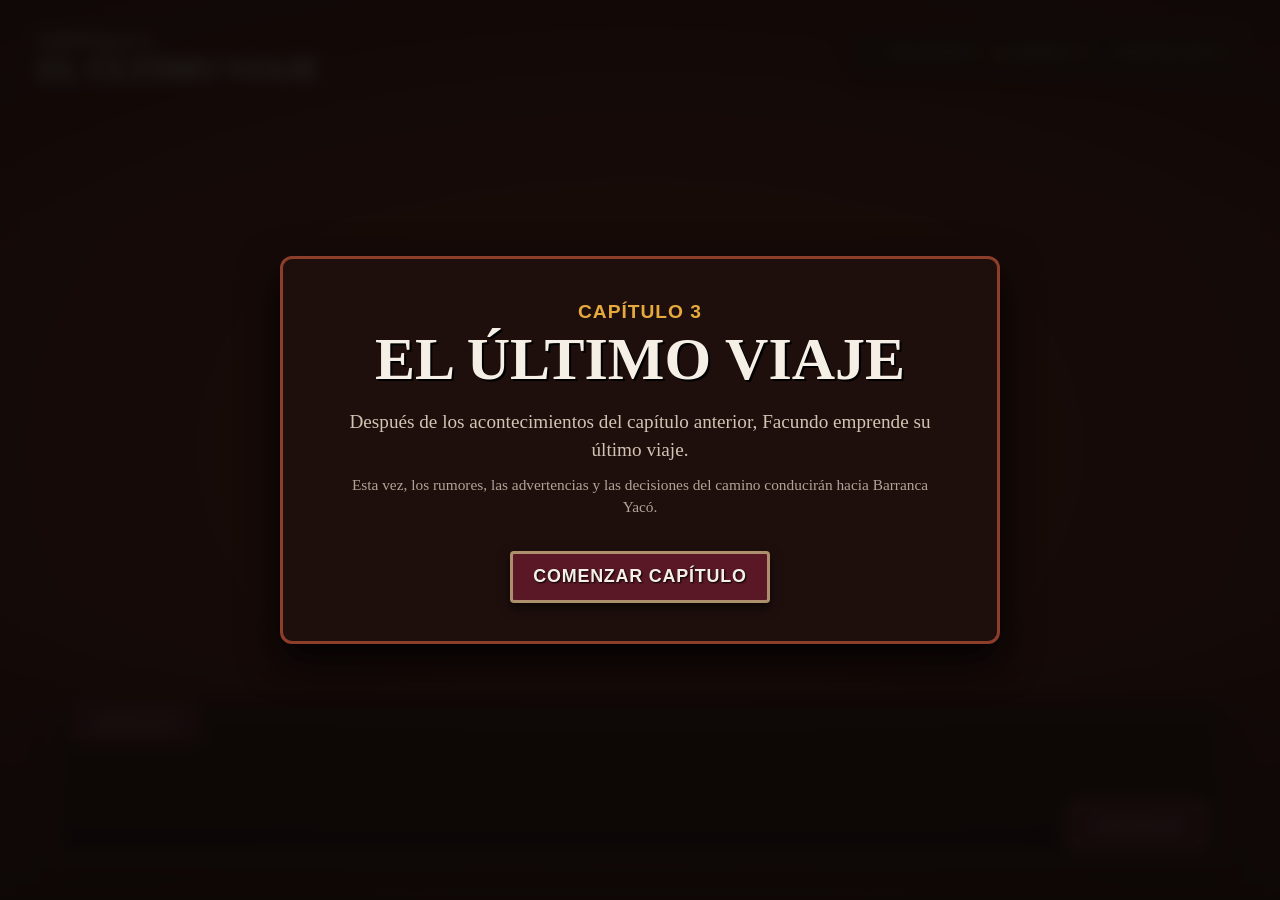
==== codigo/Capitulo 3/index.html @ 7dfc0062 "Capitulo 3 El Ultimo Viaje: En este capítulo el jugador acompaña a Facundo Quiroga durante su viaje " ====
<!DOCTYPE html>
<html lang="es">
<head>
    <meta charset="UTF-8">
    <meta name="viewport" content="width=device-width, initial-scale=1.0">
    <title>Capítulo 3 - El Último Viaje</title>
    <link rel="stylesheet" href="style.css">
</head>
<body>
<main class="game-container">
    <div class="background-layer bg-a" id="bgA"></div>
    <div class="background-layer bg-b" id="bgB"></div>
    <div class="vignette"></div>

    <header class="chapter-header">
        <div class="chapter-title">
            <span>CAPÍTULO 3</span>
            <strong>EL ÚLTIMO VIAJE</strong>
        </div>
        <div class="stats-hud" aria-label="Indicadores del recorrido">
            <div class="stat"><span class="stat-icon">⚔</span><span class="stat-name">Civilización</span><strong id="statCivilizacion">0</strong></div>
            <div class="stat"><span class="stat-icon">♟</span><span class="stat-name">Quiroga</span><strong id="statQuiroga">0</strong></div>
            <div class="stat"><span class="stat-icon">⌕</span><span class="stat-name">Investigación</span><strong id="statInvestigacion">0</strong></div>
        </div>
    </header>

    <div class="scene-title" id="sceneTitle"></div>

    <div class="chapter-progress" aria-hidden="true">
        <div id="progressBar"></div>
    </div>

    <div class="character-container">
        <img id="character" class="character" src="" alt="">
    </div>

    <section class="dialogue-container" id="dialogueContainer">
        <div class="dialogue-name"><span id="characterName">Narrador</span></div>
        <div class="dialogue-content">
            <p id="dialogueText"></p>
            <section class="choices-container" id="choices"></section>
            <span class="continue-indicator" id="continueIndicator">▷</span>
        </div>
        <button class="continue-button" id="continueButton" type="button">CONTINUAR</button>
    </section>

    <div class="overlay start-overlay" id="startOverlay">
        <div class="overlay-box">
            <p class="overlay-chapter">CAPÍTULO 3</p>
            <h1>EL ÚLTIMO VIAJE</h1>
            <p>Después de los acontecimientos del capítulo anterior, Facundo emprende su último viaje.</p>
            <p class="small-note">Esta vez, los rumores, las advertencias y las decisiones del camino conducirán hacia Barranca Yacó.</p>
            <button id="startButton" type="button">COMENZAR CAPÍTULO</button>
        </div>
    </div>

    <div class="overlay ending-overlay hidden" id="endingOverlay" aria-hidden="true">
        <div class="ending-box">
            <p class="overlay-chapter">CAPÍTULO 3 · FINAL</p>
            <h1 id="endingTitle">EL LEGADO</h1>
            <p id="endingText"></p>

            <div class="legacy-block">
                <span class="legacy-label">UNA ÚLTIMA REFLEXIÓN</span>
                <p id="reflectionText"></p>
            </div>

            <div class="final-stats">
                <div class="final-stat"><span>Civilización</span><strong id="finalCivilizacion">0</strong></div>
                <div class="final-stat"><span>Quiroga</span><strong id="finalQuiroga">0</strong></div>
                <div class="final-stat"><span>Investigación</span><strong id="finalInvestigacion">0</strong></div>
            </div>

            <button id="menuButton" type="button">VOLVER AL MENÚ</button>
        </div>
    </div>
</main>
<script src="script.js"></script>
</body>
</html>
---- codigo/Capitulo 3/style.css ----
:root {
    --ink: #120b0a;
    --dark-red: #3b0e18;
    --red: #5a1827;
    --red-light: #752033;
    --cream: #d4c3b3;
    --cream-light: #f5efe6;
    --gold: #e5a93c;
    --gold-light: #f7c263;
    --panel: rgba(32, 16, 14, .96);
    --panel-border: #8c3e2b;
    --beige-border: #ad8f6e;
}

* { box-sizing: border-box; }
html, body { width:100%; height:100%; margin:0; padding:0; }
body { overflow:hidden; background:var(--ink); color:var(--cream-light); font-family:"Trebuchet MS",Arial,sans-serif; }
button { font:inherit; }

.game-container {
    position:relative;
    width:100vw;
    height:100vh;
    min-height:620px;
    overflow:hidden;
    background:#6d2a1d;
    isolation:isolate;
}

.background-layer {
    position:absolute;
    inset:0;
    z-index:-5;
    background-position:center center;
    background-size:cover;
    background-repeat:no-repeat;
    opacity:0;
    transition:opacity .7s ease;
}

.vignette {
    position:absolute;
    inset:0;
    z-index:1;
    pointer-events:none;
    background:linear-gradient(180deg,rgba(18,11,10,.28),transparent 25%,transparent 67%,rgba(12,7,6,.52)),radial-gradient(ellipse at center,transparent 40%,rgba(12,7,6,.48) 100%);
}

.chapter-header {
    position:absolute;
    z-index:10;
    top:clamp(18px,2.4vw,34px);
    left:clamp(22px,3vw,48px);
    right:clamp(22px,3vw,48px);
    display:flex;
    align-items:flex-start;
    justify-content:space-between;
    pointer-events:none;
}

.chapter-title { display:flex; flex-direction:column; gap:2px; text-transform:uppercase; text-shadow:3px 3px 0 var(--ink),-1px 0 var(--ink),0 -1px var(--ink); }
.chapter-title span { font-family:"Arial Black",Impact,sans-serif; font-size:clamp(14px,1.35vw,20px); font-weight:900; letter-spacing:1px; }
.chapter-title strong { font-family:Georgia,"Times New Roman",serif; font-size:clamp(24px,2.5vw,38px); line-height:.95; }

.stats-hud { display:flex; gap:10px; padding:9px 12px; border:2px solid rgba(173,143,110,.7); border-radius:7px; background:rgba(18,11,10,.78); box-shadow:0 5px 16px rgba(0,0,0,.45); backdrop-filter:blur(5px); }
.stat { min-width:92px; display:grid; grid-template-columns:auto 1fr auto; align-items:center; gap:7px; color:var(--cream); }
.stat-icon { color:var(--gold-light); font-size:18px; }
.stat-name { font-size:12px; text-transform:uppercase; font-weight:800; }
.stat strong { color:var(--gold-light); font-family:Georgia,serif; font-size:19px; }

.scene-title { position:absolute; z-index:8; top:clamp(86px,9vw,120px); left:clamp(22px,3vw,48px); color:var(--cream-light); font-family:"Arial Black",Impact,sans-serif; font-size:clamp(13px,1.25vw,18px); text-transform:uppercase; letter-spacing:1.5px; text-shadow:2px 2px 0 var(--ink); }

.chapter-progress { position:absolute; z-index:10; left:0; right:0; bottom:0; height:4px; background:rgba(18,11,10,.6); }
#progressBar { width:0; height:100%; background:var(--gold); box-shadow:0 0 8px rgba(229,169,60,.55); transition:width .3s ease; }

.character-container { position:absolute; z-index:4; left:50%; bottom:20%; width:min(48vw,650px); height:68%; transform:translateX(-50%); display:flex; align-items:flex-end; justify-content:center; pointer-events:none; }
.character { display:none; max-width:100%; max-height:100%; width:auto; height:auto; object-fit:contain; filter:drop-shadow(0 12px 12px rgba(0,0,0,.55)); animation:characterIn .35s ease; }
@keyframes characterIn { from { opacity:0; transform:translateY(18px); } to { opacity:1; transform:translateY(0); } }

.dialogue-container { position:absolute; z-index:20; left:clamp(22px,4vw,70px); right:clamp(22px,4vw,70px); bottom:clamp(24px,4vh,48px); min-height:170px; padding:17px 24px 58px; border:3px solid var(--panel-border); border-radius:9px; background:linear-gradient(180deg,rgba(32,16,14,.97),rgba(20,11,10,.97)); box-shadow:0 12px 30px rgba(0,0,0,.72),5px 5px 0 rgba(0,0,0,.4); }
.dialogue-name { display:inline-block; margin:-35px 0 8px -5px; padding:6px 16px; border:2px solid var(--beige-border); border-radius:4px; background:var(--red); color:var(--cream-light); font-family:"Arial Black",Impact,sans-serif; font-size:clamp(13px,1.2vw,17px); text-transform:uppercase; text-shadow:1px 1px 2px #000; }
.dialogue-content { position:relative; }
#dialogueText { margin:0; max-width:calc(100% - 115px); color:var(--cream-light); font-family:Georgia,"Times New Roman",serif; font-size:clamp(17px,1.55vw,23px); line-height:1.45; text-shadow:1px 1px 1px #000; }
.continue-indicator { position:absolute; right:8px; bottom:0; color:var(--gold-light); font-size:25px; opacity:0; transform:translateX(-3px); transition:opacity .2s ease,transform .2s ease; }
.continue-indicator.visible { opacity:1; animation:blink .9s infinite; }
@keyframes blink { 50% { opacity:.35; transform:translateX(3px); } }

.continue-button,#startButton,#menuButton { min-height:46px; padding:9px 20px; border:3px solid var(--beige-border); border-radius:4px; color:var(--cream-light); background:var(--red); box-shadow:0 5px 12px rgba(0,0,0,.6); cursor:pointer; font-family:"Arial Black",Impact,sans-serif; font-size:14px; font-weight:900; letter-spacing:.8px; text-transform:uppercase; text-shadow:1px 1px 2px #000; transition:.15s ease; }
.continue-button { position:absolute; right:20px; bottom:12px; min-width:125px; }
.continue-button:hover,#startButton:hover,#menuButton:hover,.choice-button:hover { background:var(--red-light); border-color:var(--gold); transform:translateY(-2px); }

.choices-container { display:none; flex-direction:column; gap:8px; margin-top:5px; }
.choice-button { width:100%; padding:10px 14px; border:2px solid var(--beige-border); border-radius:4px; background:var(--red); color:var(--cream-light); cursor:pointer; text-align:left; font-family:"Arial Black",Impact,sans-serif; font-size:clamp(12px,1.15vw,16px); font-weight:900; text-shadow:1px 1px 2px #000; transition:.15s ease; }

.overlay { position:absolute; z-index:100; inset:0; display:flex; align-items:center; justify-content:center; padding:25px; background:rgba(12,7,6,.88); backdrop-filter:blur(8px); opacity:1; visibility:visible; transition:opacity .3s ease,visibility .3s ease; }
.overlay.hidden { opacity:0; visibility:hidden; pointer-events:none; }
.overlay-box,.ending-box { width:min(720px,92vw); padding:42px 45px 38px; border:3px solid var(--panel-border); border-radius:12px; background:var(--panel); box-shadow:0 15px 40px rgba(0,0,0,.9); text-align:center; }
.overlay-chapter { margin:0 0 8px; color:var(--gold); font-family:"Arial Black",Impact,sans-serif; font-size:clamp(14px,1.5vw,20px); font-weight:900; letter-spacing:1px; }
.overlay-box h1,.ending-box h1 { margin:0 0 20px; color:var(--cream-light); font-family:Georgia,"Times New Roman",serif; font-size:clamp(35px,5vw,60px); line-height:.95; text-transform:uppercase; text-shadow:2px 2px 0 #000; }
.overlay-box p:not(.overlay-chapter),#endingText { margin:10px auto; max-width:600px; color:var(--cream); font-family:Georgia,serif; font-size:clamp(16px,1.5vw,21px); line-height:1.45; }
.small-note { opacity:.82; font-size:clamp(13px,1.2vw,17px)!important; }
#startButton,#menuButton { margin-top:22px; min-width:240px; min-height:52px; font-size:clamp(14px,1.4vw,19px); }

.legacy-block { margin:24px auto 18px; max-width:610px; padding:16px 20px; border:1px solid var(--panel-border); border-radius:7px; background:rgba(0,0,0,.25); text-align:left; }
.legacy-label { color:var(--gold-light); font-family:"Arial Black",Impact,sans-serif; font-size:12px; letter-spacing:1px; }
#reflectionText { margin:7px 0 0; color:var(--cream); font-family:Georgia,serif; font-size:16px; line-height:1.45; }
.final-stats { display:flex; justify-content:center; gap:12px; margin:18px auto; max-width:570px; }
.final-stat { flex:1; min-width:120px; padding:12px 10px; border:1px solid var(--panel-border); border-radius:4px; background:rgba(0,0,0,.3); box-shadow:3px 3px 0 rgba(0,0,0,.45); }
.final-stat span { display:block; color:var(--cream); font-family:"Arial Black",Impact,sans-serif; font-size:11px; text-transform:uppercase; }
.final-stat strong { display:block; margin-top:4px; color:var(--gold-light); font-family:Georgia,serif; font-size:28px; text-shadow:2px 2px 0 #000; }

@media (max-width:900px) {
    .chapter-header { left:20px; right:20px; }
    .stats-hud { gap:7px; padding:7px 9px; }
    .stat-name { display:none; }
    .character-container { width:55vw; height:62%; bottom:21%; }
    .dialogue-container { left:3%; right:3%; bottom:3%; max-height:44vh; }
}

@media (max-width:680px) {
    body { overflow:auto; }
    .game-container { min-height:100svh; height:100svh; }
    .chapter-header { top:15px; left:15px; right:15px; }
    .chapter-title strong { font-size:22px; }
    .scene-title { top:78px; left:18px; font-size:13px; }
    .stats-hud { padding:5px 7px; }
    .character-container { width:70vw; height:48%; bottom:29%; }
    .dialogue-container { left:2%; right:2%; bottom:2%; min-height:150px; max-height:58vh; padding:12px 15px 47px; }
    .dialogue-name { padding:4px 10px; margin-bottom:5px; }
    #dialogueText { max-width:100%; font-size:15px; }
    .continue-button { right:12px; bottom:10px; min-width:105px; min-height:34px; font-size:11px; }
    .choice-button { min-height:42px; padding:8px 12px; font-size:12px; }
    .overlay-box,.ending-box { width:94vw; max-height:92vh; overflow-y:auto; padding:28px 20px; }
    .final-stats { flex-direction:column; }
    .final-stat { width:100%; }
}

@media (prefers-reduced-motion:reduce) { *,*::before,*::after { animation:none!important; transition:none!important; } }
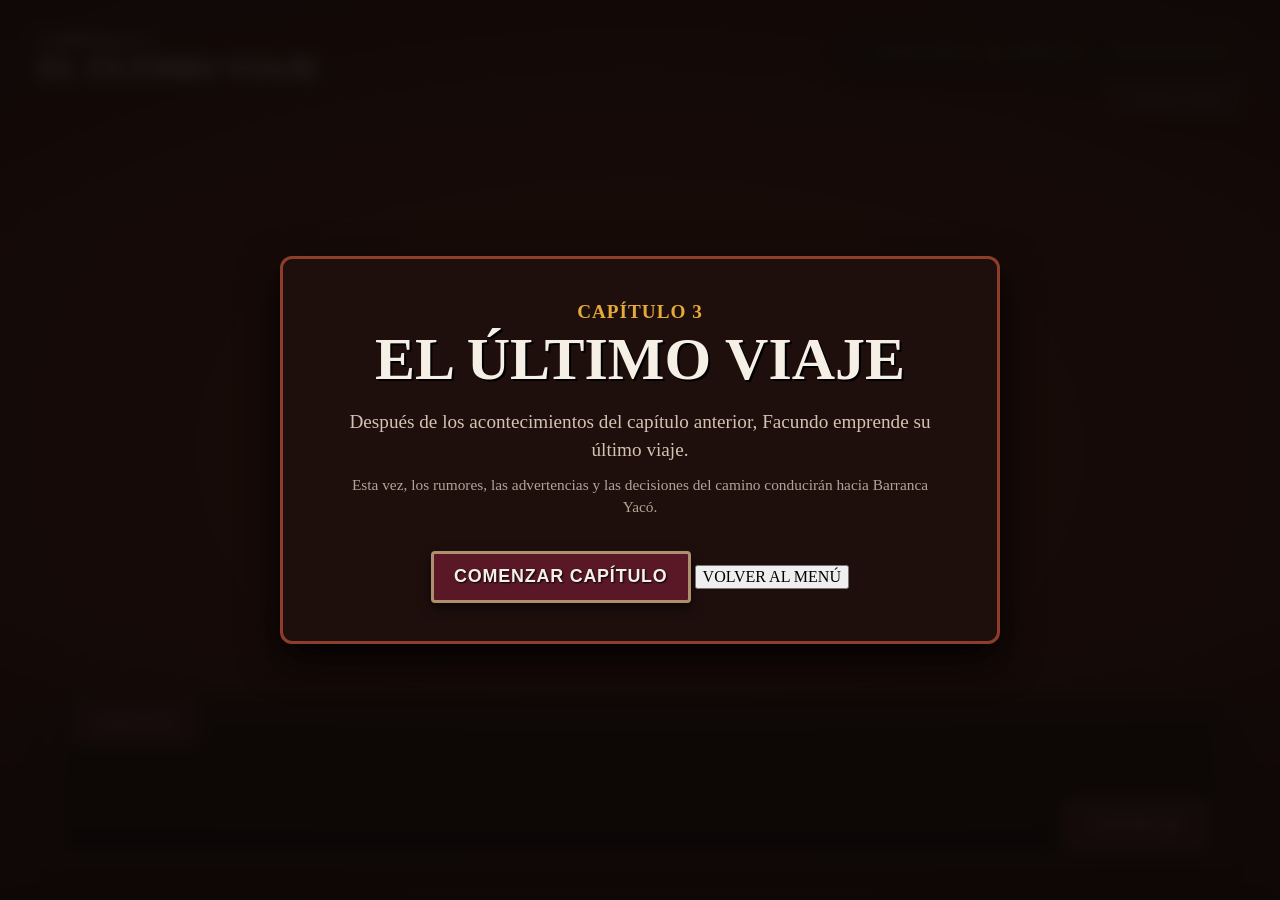
==== commit ac814924: "Sprint 6: funciones del juego unificadas los capítulos se unieron con el menú principal ahora el jue" ====
--- a/codigo/Capitulo 3/index.html
+++ b/codigo/Capitulo 3/index.html
@@ -1,80 +1,85 @@
-<!DOCTYPE html>
-<html lang="es">
-<head>
-    <meta charset="UTF-8">
-    <meta name="viewport" content="width=device-width, initial-scale=1.0">
-    <title>Capítulo 3 - El Último Viaje</title>
-    <link rel="stylesheet" href="style.css">
-</head>
-<body>
-<main class="game-container">
-    <div class="background-layer bg-a" id="bgA"></div>
-    <div class="background-layer bg-b" id="bgB"></div>
-    <div class="vignette"></div>
-
-    <header class="chapter-header">
-        <div class="chapter-title">
-            <span>CAPÍTULO 3</span>
-            <strong>EL ÚLTIMO VIAJE</strong>
-        </div>
-        <div class="stats-hud" aria-label="Indicadores del recorrido">
-            <div class="stat"><span class="stat-icon">⚔</span><span class="stat-name">Civilización</span><strong id="statCivilizacion">0</strong></div>
-            <div class="stat"><span class="stat-icon">♟</span><span class="stat-name">Quiroga</span><strong id="statQuiroga">0</strong></div>
-            <div class="stat"><span class="stat-icon">⌕</span><span class="stat-name">Investigación</span><strong id="statInvestigacion">0</strong></div>
-        </div>
-    </header>
-
-    <div class="scene-title" id="sceneTitle"></div>
-
-    <div class="chapter-progress" aria-hidden="true">
-        <div id="progressBar"></div>
-    </div>
-
-    <div class="character-container">
-        <img id="character" class="character" src="" alt="">
-    </div>
-
-    <section class="dialogue-container" id="dialogueContainer">
-        <div class="dialogue-name"><span id="characterName">Narrador</span></div>
-        <div class="dialogue-content">
-            <p id="dialogueText"></p>
-            <section class="choices-container" id="choices"></section>
-            <span class="continue-indicator" id="continueIndicator">▷</span>
-        </div>
-        <button class="continue-button" id="continueButton" type="button">CONTINUAR</button>
-    </section>
-
-    <div class="overlay start-overlay" id="startOverlay">
-        <div class="overlay-box">
-            <p class="overlay-chapter">CAPÍTULO 3</p>
-            <h1>EL ÚLTIMO VIAJE</h1>
-            <p>Después de los acontecimientos del capítulo anterior, Facundo emprende su último viaje.</p>
-            <p class="small-note">Esta vez, los rumores, las advertencias y las decisiones del camino conducirán hacia Barranca Yacó.</p>
-            <button id="startButton" type="button">COMENZAR CAPÍTULO</button>
-        </div>
-    </div>
-
-    <div class="overlay ending-overlay hidden" id="endingOverlay" aria-hidden="true">
-        <div class="ending-box">
-            <p class="overlay-chapter">CAPÍTULO 3 · FINAL</p>
-            <h1 id="endingTitle">EL LEGADO</h1>
-            <p id="endingText"></p>
-
-            <div class="legacy-block">
-                <span class="legacy-label">UNA ÚLTIMA REFLEXIÓN</span>
-                <p id="reflectionText"></p>
-            </div>
-
-            <div class="final-stats">
-                <div class="final-stat"><span>Civilización</span><strong id="finalCivilizacion">0</strong></div>
-                <div class="final-stat"><span>Quiroga</span><strong id="finalQuiroga">0</strong></div>
-                <div class="final-stat"><span>Investigación</span><strong id="finalInvestigacion">0</strong></div>
-            </div>
-
-            <button id="menuButton" type="button">VOLVER AL MENÚ</button>
-        </div>
-    </div>
-</main>
-<script src="script.js"></script>
-</body>
-</html>+<!DOCTYPE html>
+<html lang="es">
+<head>
+    <meta charset="UTF-8">
+    <meta name="viewport" content="width=device-width, initial-scale=1.0">
+    <title>Capítulo 3 - El Último Viaje</title>
+    <link rel="stylesheet" href="style.css">
+</head>
+<body>
+<main class="game-container">
+    <div class="background-layer bg-a" id="bgA"></div>
+    <div class="background-layer bg-b" id="bgB"></div>
+    <div class="vignette"></div>
+
+    <header class="chapter-header">
+        <div class="chapter-title">
+            <span>CAPÍTULO 3</span>
+            <strong>EL ÚLTIMO VIAJE</strong>
+        </div>
+        <div class="stats-hud" aria-label="Indicadores del recorrido">
+            <div class="stat"><span class="stat-icon">⚔</span><span class="stat-name">Civilización</span><strong id="statCivilizacion">0</strong></div>
+            <div class="stat"><span class="stat-icon">♟</span><span class="stat-name">Quiroga</span><strong id="statQuiroga">0</strong></div>
+            <div class="stat"><span class="stat-icon">⌕</span><span class="stat-name">Investigación</span><strong id="statInvestigacion">0</strong></div>
+        </div>
+    </header>
+
+    <button id="backToMenuButton" class="menu-shortcut" type="button">VOLVER AL MENÚ</button>
+
+    <div class="scene-title" id="sceneTitle"></div>
+
+    <div class="chapter-progress" aria-hidden="true">
+        <div id="progressBar"></div>
+    </div>
+
+    <div class="character-container">
+        <img id="character" class="character" src="" alt="">
+    </div>
+
+    <section class="dialogue-container" id="dialogueContainer">
+        <div class="dialogue-name"><span id="characterName">Narrador</span></div>
+        <div class="dialogue-content">
+            <p id="dialogueText"></p>
+            <section class="choices-container" id="choices"></section>
+            <span class="continue-indicator" id="continueIndicator">▷</span>
+        </div>
+        <button class="continue-button" id="continueButton" type="button">CONTINUAR</button>
+    </section>
+
+    <div class="overlay start-overlay" id="startOverlay">
+        <div class="overlay-box">
+            <p class="overlay-chapter">CAPÍTULO 3</p>
+            <h1>EL ÚLTIMO VIAJE</h1>
+            <p>Después de los acontecimientos del capítulo anterior, Facundo emprende su último viaje.</p>
+            <p class="small-note">Esta vez, los rumores, las advertencias y las decisiones del camino conducirán hacia Barranca Yacó.</p>
+            <button id="startButton" type="button">COMENZAR CAPÍTULO</button>
+            <button id="menuStartButton" type="button">VOLVER AL MENÚ</button>
+        </div>
+    </div>
+
+    <div class="overlay ending-overlay hidden" id="endingOverlay" aria-hidden="true">
+        <div class="ending-box">
+            <p class="overlay-chapter">CAPÍTULO 3 · FINAL</p>
+            <h1 id="endingTitle">EL LEGADO</h1>
+            <p id="endingText"></p>
+
+            <div class="legacy-block">
+                <span class="legacy-label">UNA ÚLTIMA REFLEXIÓN</span>
+                <p id="reflectionText"></p>
+            </div>
+
+            <div class="final-stats">
+                <div class="final-stat"><span>Civilización</span><strong id="finalCivilizacion">0</strong></div>
+                <div class="final-stat"><span>Quiroga</span><strong id="finalQuiroga">0</strong></div>
+                <div class="final-stat"><span>Investigación</span><strong id="finalInvestigacion">0</strong></div>
+            </div>
+
+            <button id="menuButton" type="button">VOLVER AL MENÚ</button>
+        </div>
+    </div>
+</main>
+<script src="../fullscreen.js"></script>
+<script src="../progreso.js"></script>
+<script src="script.js"></script>
+</body>
+</html>
--- a/codigo/Capitulo 3/style.css
+++ b/codigo/Capitulo 3/style.css
@@ -1,138 +1,176 @@
-:root {
-    --ink: #120b0a;
-    --dark-red: #3b0e18;
-    --red: #5a1827;
-    --red-light: #752033;
-    --cream: #d4c3b3;
-    --cream-light: #f5efe6;
-    --gold: #e5a93c;
-    --gold-light: #f7c263;
-    --panel: rgba(32, 16, 14, .96);
-    --panel-border: #8c3e2b;
-    --beige-border: #ad8f6e;
-}
-
-* { box-sizing: border-box; }
-html, body { width:100%; height:100%; margin:0; padding:0; }
-body { overflow:hidden; background:var(--ink); color:var(--cream-light); font-family:"Trebuchet MS",Arial,sans-serif; }
-button { font:inherit; }
-
-.game-container {
-    position:relative;
-    width:100vw;
-    height:100vh;
-    min-height:620px;
-    overflow:hidden;
-    background:#6d2a1d;
-    isolation:isolate;
-}
-
-.background-layer {
-    position:absolute;
-    inset:0;
-    z-index:-5;
-    background-position:center center;
-    background-size:cover;
-    background-repeat:no-repeat;
-    opacity:0;
-    transition:opacity .7s ease;
-}
-
-.vignette {
-    position:absolute;
-    inset:0;
-    z-index:1;
-    pointer-events:none;
-    background:linear-gradient(180deg,rgba(18,11,10,.28),transparent 25%,transparent 67%,rgba(12,7,6,.52)),radial-gradient(ellipse at center,transparent 40%,rgba(12,7,6,.48) 100%);
-}
-
-.chapter-header {
-    position:absolute;
-    z-index:10;
-    top:clamp(18px,2.4vw,34px);
-    left:clamp(22px,3vw,48px);
-    right:clamp(22px,3vw,48px);
-    display:flex;
-    align-items:flex-start;
-    justify-content:space-between;
-    pointer-events:none;
-}
-
-.chapter-title { display:flex; flex-direction:column; gap:2px; text-transform:uppercase; text-shadow:3px 3px 0 var(--ink),-1px 0 var(--ink),0 -1px var(--ink); }
-.chapter-title span { font-family:"Arial Black",Impact,sans-serif; font-size:clamp(14px,1.35vw,20px); font-weight:900; letter-spacing:1px; }
-.chapter-title strong { font-family:Georgia,"Times New Roman",serif; font-size:clamp(24px,2.5vw,38px); line-height:.95; }
-
-.stats-hud { display:flex; gap:10px; padding:9px 12px; border:2px solid rgba(173,143,110,.7); border-radius:7px; background:rgba(18,11,10,.78); box-shadow:0 5px 16px rgba(0,0,0,.45); backdrop-filter:blur(5px); }
-.stat { min-width:92px; display:grid; grid-template-columns:auto 1fr auto; align-items:center; gap:7px; color:var(--cream); }
-.stat-icon { color:var(--gold-light); font-size:18px; }
-.stat-name { font-size:12px; text-transform:uppercase; font-weight:800; }
-.stat strong { color:var(--gold-light); font-family:Georgia,serif; font-size:19px; }
-
-.scene-title { position:absolute; z-index:8; top:clamp(86px,9vw,120px); left:clamp(22px,3vw,48px); color:var(--cream-light); font-family:"Arial Black",Impact,sans-serif; font-size:clamp(13px,1.25vw,18px); text-transform:uppercase; letter-spacing:1.5px; text-shadow:2px 2px 0 var(--ink); }
-
-.chapter-progress { position:absolute; z-index:10; left:0; right:0; bottom:0; height:4px; background:rgba(18,11,10,.6); }
-#progressBar { width:0; height:100%; background:var(--gold); box-shadow:0 0 8px rgba(229,169,60,.55); transition:width .3s ease; }
-
-.character-container { position:absolute; z-index:4; left:50%; bottom:20%; width:min(48vw,650px); height:68%; transform:translateX(-50%); display:flex; align-items:flex-end; justify-content:center; pointer-events:none; }
-.character { display:none; max-width:100%; max-height:100%; width:auto; height:auto; object-fit:contain; filter:drop-shadow(0 12px 12px rgba(0,0,0,.55)); animation:characterIn .35s ease; }
-@keyframes characterIn { from { opacity:0; transform:translateY(18px); } to { opacity:1; transform:translateY(0); } }
-
-.dialogue-container { position:absolute; z-index:20; left:clamp(22px,4vw,70px); right:clamp(22px,4vw,70px); bottom:clamp(24px,4vh,48px); min-height:170px; padding:17px 24px 58px; border:3px solid var(--panel-border); border-radius:9px; background:linear-gradient(180deg,rgba(32,16,14,.97),rgba(20,11,10,.97)); box-shadow:0 12px 30px rgba(0,0,0,.72),5px 5px 0 rgba(0,0,0,.4); }
-.dialogue-name { display:inline-block; margin:-35px 0 8px -5px; padding:6px 16px; border:2px solid var(--beige-border); border-radius:4px; background:var(--red); color:var(--cream-light); font-family:"Arial Black",Impact,sans-serif; font-size:clamp(13px,1.2vw,17px); text-transform:uppercase; text-shadow:1px 1px 2px #000; }
-.dialogue-content { position:relative; }
-#dialogueText { margin:0; max-width:calc(100% - 115px); color:var(--cream-light); font-family:Georgia,"Times New Roman",serif; font-size:clamp(17px,1.55vw,23px); line-height:1.45; text-shadow:1px 1px 1px #000; }
-.continue-indicator { position:absolute; right:8px; bottom:0; color:var(--gold-light); font-size:25px; opacity:0; transform:translateX(-3px); transition:opacity .2s ease,transform .2s ease; }
-.continue-indicator.visible { opacity:1; animation:blink .9s infinite; }
-@keyframes blink { 50% { opacity:.35; transform:translateX(3px); } }
-
-.continue-button,#startButton,#menuButton { min-height:46px; padding:9px 20px; border:3px solid var(--beige-border); border-radius:4px; color:var(--cream-light); background:var(--red); box-shadow:0 5px 12px rgba(0,0,0,.6); cursor:pointer; font-family:"Arial Black",Impact,sans-serif; font-size:14px; font-weight:900; letter-spacing:.8px; text-transform:uppercase; text-shadow:1px 1px 2px #000; transition:.15s ease; }
-.continue-button { position:absolute; right:20px; bottom:12px; min-width:125px; }
-.continue-button:hover,#startButton:hover,#menuButton:hover,.choice-button:hover { background:var(--red-light); border-color:var(--gold); transform:translateY(-2px); }
-
-.choices-container { display:none; flex-direction:column; gap:8px; margin-top:5px; }
-.choice-button { width:100%; padding:10px 14px; border:2px solid var(--beige-border); border-radius:4px; background:var(--red); color:var(--cream-light); cursor:pointer; text-align:left; font-family:"Arial Black",Impact,sans-serif; font-size:clamp(12px,1.15vw,16px); font-weight:900; text-shadow:1px 1px 2px #000; transition:.15s ease; }
-
-.overlay { position:absolute; z-index:100; inset:0; display:flex; align-items:center; justify-content:center; padding:25px; background:rgba(12,7,6,.88); backdrop-filter:blur(8px); opacity:1; visibility:visible; transition:opacity .3s ease,visibility .3s ease; }
-.overlay.hidden { opacity:0; visibility:hidden; pointer-events:none; }
-.overlay-box,.ending-box { width:min(720px,92vw); padding:42px 45px 38px; border:3px solid var(--panel-border); border-radius:12px; background:var(--panel); box-shadow:0 15px 40px rgba(0,0,0,.9); text-align:center; }
-.overlay-chapter { margin:0 0 8px; color:var(--gold); font-family:"Arial Black",Impact,sans-serif; font-size:clamp(14px,1.5vw,20px); font-weight:900; letter-spacing:1px; }
-.overlay-box h1,.ending-box h1 { margin:0 0 20px; color:var(--cream-light); font-family:Georgia,"Times New Roman",serif; font-size:clamp(35px,5vw,60px); line-height:.95; text-transform:uppercase; text-shadow:2px 2px 0 #000; }
-.overlay-box p:not(.overlay-chapter),#endingText { margin:10px auto; max-width:600px; color:var(--cream); font-family:Georgia,serif; font-size:clamp(16px,1.5vw,21px); line-height:1.45; }
-.small-note { opacity:.82; font-size:clamp(13px,1.2vw,17px)!important; }
-#startButton,#menuButton { margin-top:22px; min-width:240px; min-height:52px; font-size:clamp(14px,1.4vw,19px); }
-
-.legacy-block { margin:24px auto 18px; max-width:610px; padding:16px 20px; border:1px solid var(--panel-border); border-radius:7px; background:rgba(0,0,0,.25); text-align:left; }
-.legacy-label { color:var(--gold-light); font-family:"Arial Black",Impact,sans-serif; font-size:12px; letter-spacing:1px; }
-#reflectionText { margin:7px 0 0; color:var(--cream); font-family:Georgia,serif; font-size:16px; line-height:1.45; }
-.final-stats { display:flex; justify-content:center; gap:12px; margin:18px auto; max-width:570px; }
-.final-stat { flex:1; min-width:120px; padding:12px 10px; border:1px solid var(--panel-border); border-radius:4px; background:rgba(0,0,0,.3); box-shadow:3px 3px 0 rgba(0,0,0,.45); }
-.final-stat span { display:block; color:var(--cream); font-family:"Arial Black",Impact,sans-serif; font-size:11px; text-transform:uppercase; }
-.final-stat strong { display:block; margin-top:4px; color:var(--gold-light); font-family:Georgia,serif; font-size:28px; text-shadow:2px 2px 0 #000; }
-
-@media (max-width:900px) {
-    .chapter-header { left:20px; right:20px; }
-    .stats-hud { gap:7px; padding:7px 9px; }
-    .stat-name { display:none; }
-    .character-container { width:55vw; height:62%; bottom:21%; }
-    .dialogue-container { left:3%; right:3%; bottom:3%; max-height:44vh; }
-}
-
-@media (max-width:680px) {
-    body { overflow:auto; }
-    .game-container { min-height:100svh; height:100svh; }
-    .chapter-header { top:15px; left:15px; right:15px; }
-    .chapter-title strong { font-size:22px; }
-    .scene-title { top:78px; left:18px; font-size:13px; }
-    .stats-hud { padding:5px 7px; }
-    .character-container { width:70vw; height:48%; bottom:29%; }
-    .dialogue-container { left:2%; right:2%; bottom:2%; min-height:150px; max-height:58vh; padding:12px 15px 47px; }
-    .dialogue-name { padding:4px 10px; margin-bottom:5px; }
-    #dialogueText { max-width:100%; font-size:15px; }
-    .continue-button { right:12px; bottom:10px; min-width:105px; min-height:34px; font-size:11px; }
-    .choice-button { min-height:42px; padding:8px 12px; font-size:12px; }
-    .overlay-box,.ending-box { width:94vw; max-height:92vh; overflow-y:auto; padding:28px 20px; }
-    .final-stats { flex-direction:column; }
-    .final-stat { width:100%; }
-}
-
-@media (prefers-reduced-motion:reduce) { *,*::before,*::after { animation:none!important; transition:none!important; } }
+@import url('https://fonts.googleapis.com/css2?family=Press+Start+2P&display=swap');
+@import url('https://fonts.cdnfonts.com/css/opendyslexic');
+:root {
+    --ink: #120b0a;
+    --dark-red: #3b0e18;
+    --red: #5a1827;
+    --red-light: #752033;
+    --cream: #d4c3b3;
+    --cream-light: #f5efe6;
+    --gold: #e5a93c;
+    --gold-light: #f7c263;
+    --panel: rgba(32, 16, 14, .96);
+    --panel-border: #8c3e2b;
+    --beige-border: #ad8f6e;
+}
+
+* { box-sizing: border-box; }
+html, body { width:100%; height:100%; margin:0; padding:0; }
+body { overflow:hidden; background:var(--ink); color:var(--cream-light); font-family:"Trebuchet MS",Arial,sans-serif; }
+button { font:inherit; }
+
+.game-container {
+    position:relative;
+    width:100vw;
+    height:100vh;
+    min-height:620px;
+    overflow:hidden;
+    background:#6d2a1d;
+    isolation:isolate;
+}
+
+.background-layer {
+    position:absolute;
+    inset:0;
+    z-index:-5;
+    background-position:center center;
+    background-size:cover;
+    background-repeat:no-repeat;
+    opacity:0;
+    transition:opacity .7s ease;
+}
+
+.vignette {
+    position:absolute;
+    inset:0;
+    z-index:1;
+    pointer-events:none;
+    background:linear-gradient(180deg,rgba(18,11,10,.28),transparent 25%,transparent 67%,rgba(12,7,6,.52)),radial-gradient(ellipse at center,transparent 40%,rgba(12,7,6,.48) 100%);
+}
+
+.chapter-header {
+    position:absolute;
+    z-index:10;
+    top:clamp(18px,2.4vw,34px);
+    left:clamp(22px,3vw,48px);
+    right:clamp(22px,3vw,48px);
+    display:flex;
+    align-items:flex-start;
+    justify-content:space-between;
+    pointer-events:none;
+}
+
+.chapter-title { display:flex; flex-direction:column; gap:2px; text-transform:uppercase; text-shadow:3px 3px 0 var(--ink),-1px 0 var(--ink),0 -1px var(--ink); }
+.chapter-title span { font-family:"Arial Black",Impact,sans-serif; font-size:clamp(14px,1.35vw,20px); font-weight:900; letter-spacing:1px; }
+.chapter-title strong { font-family:Georgia,"Times New Roman",serif; font-size:clamp(24px,2.5vw,38px); line-height:.95; }
+
+.stats-hud { display:flex; gap:10px; padding:9px 12px; border:2px solid rgba(173,143,110,.7); border-radius:7px; background:rgba(18,11,10,.78); box-shadow:0 5px 16px rgba(0,0,0,.45); backdrop-filter:blur(5px); }
+.stat { min-width:92px; display:grid; grid-template-columns:auto 1fr auto; align-items:center; gap:7px; color:var(--cream); }
+.stat-icon { color:var(--gold-light); font-size:18px; }
+.stat-name { font-size:12px; text-transform:uppercase; font-weight:800; }
+.stat strong { color:var(--gold-light); font-family:Georgia,serif; font-size:19px; }
+
+.scene-title { position:absolute; z-index:8; top:clamp(86px,9vw,120px); left:clamp(22px,3vw,48px); color:var(--cream-light); font-family:"Arial Black",Impact,sans-serif; font-size:clamp(13px,1.25vw,18px); text-transform:uppercase; letter-spacing:1.5px; text-shadow:2px 2px 0 var(--ink); }
+
+.chapter-progress { position:absolute; z-index:10; left:0; right:0; bottom:0; height:4px; background:rgba(18,11,10,.6); }
+#progressBar { width:0; height:100%; background:var(--gold); box-shadow:0 0 8px rgba(229,169,60,.55); transition:width .3s ease; }
+
+.character-container { position:absolute; z-index:4; left:50%; bottom:20%; width:min(48vw,650px); height:68%; transform:translateX(-50%); display:flex; align-items:flex-end; justify-content:center; pointer-events:none; }
+.character { display:none; max-width:100%; max-height:100%; width:auto; height:auto; object-fit:contain; filter:drop-shadow(0 12px 12px rgba(0,0,0,.55)); animation:characterIn .35s ease; }
+@keyframes characterIn { from { opacity:0; transform:translateY(18px); } to { opacity:1; transform:translateY(0); } }
+
+.dialogue-container { position:absolute; z-index:20; left:clamp(22px,4vw,70px); right:clamp(22px,4vw,70px); bottom:clamp(24px,4vh,48px); min-height:170px; padding:17px 24px 58px; border:3px solid var(--panel-border); border-radius:9px; background:linear-gradient(180deg,rgba(32,16,14,.97),rgba(20,11,10,.97)); box-shadow:0 12px 30px rgba(0,0,0,.72),5px 5px 0 rgba(0,0,0,.4); }
+.dialogue-name { display:inline-block; margin:-35px 0 8px -5px; padding:6px 16px; border:2px solid var(--beige-border); border-radius:4px; background:var(--red); color:var(--cream-light); font-family:"Arial Black",Impact,sans-serif; font-size:clamp(13px,1.2vw,17px); text-transform:uppercase; text-shadow:1px 1px 2px #000; }
+.dialogue-content { position:relative; }
+#dialogueText { margin:0; max-width:calc(100% - 115px); color:var(--cream-light); font-family:Georgia,"Times New Roman",serif; font-size:clamp(17px,1.55vw,23px); line-height:1.45; text-shadow:1px 1px 1px #000; }
+.continue-indicator { position:absolute; right:8px; bottom:0; color:var(--gold-light); font-size:25px; opacity:0; transform:translateX(-3px); transition:opacity .2s ease,transform .2s ease; }
+.continue-indicator.visible { opacity:1; animation:blink .9s infinite; }
+@keyframes blink { 50% { opacity:.35; transform:translateX(3px); } }
+
+.continue-button,#startButton,#menuButton { min-height:46px; padding:9px 20px; border:3px solid var(--beige-border); border-radius:4px; color:var(--cream-light); background:var(--red); box-shadow:0 5px 12px rgba(0,0,0,.6); cursor:pointer; font-family:"Arial Black",Impact,sans-serif; font-size:14px; font-weight:900; letter-spacing:.8px; text-transform:uppercase; text-shadow:1px 1px 2px #000; transition:.15s ease; }
+.continue-button { position:absolute; right:20px; bottom:12px; min-width:125px; }
+.continue-button:hover,#startButton:hover,#menuButton:hover,.choice-button:hover { background:var(--red-light); border-color:var(--gold); transform:translateY(-2px); }
+
+.choices-container { display:none; flex-direction:column; gap:8px; margin-top:5px; }
+.choice-button { width:100%; padding:10px 14px; border:2px solid var(--beige-border); border-radius:4px; background:var(--red); color:var(--cream-light); cursor:pointer; text-align:left; font-family:"Arial Black",Impact,sans-serif; font-size:clamp(12px,1.15vw,16px); font-weight:900; text-shadow:1px 1px 2px #000; transition:.15s ease; }
+
+.overlay { position:absolute; z-index:100; inset:0; display:flex; align-items:center; justify-content:center; padding:25px; background:rgba(12,7,6,.88); backdrop-filter:blur(8px); opacity:1; visibility:visible; transition:opacity .3s ease,visibility .3s ease; }
+.overlay.hidden { opacity:0; visibility:hidden; pointer-events:none; }
+.overlay-box,.ending-box { width:min(720px,92vw); padding:42px 45px 38px; border:3px solid var(--panel-border); border-radius:12px; background:var(--panel); box-shadow:0 15px 40px rgba(0,0,0,.9); text-align:center; }
+.overlay-chapter { margin:0 0 8px; color:var(--gold); font-family:"Arial Black",Impact,sans-serif; font-size:clamp(14px,1.5vw,20px); font-weight:900; letter-spacing:1px; }
+.overlay-box h1,.ending-box h1 { margin:0 0 20px; color:var(--cream-light); font-family:Georgia,"Times New Roman",serif; font-size:clamp(35px,5vw,60px); line-height:.95; text-transform:uppercase; text-shadow:2px 2px 0 #000; }
+.overlay-box p:not(.overlay-chapter),#endingText { margin:10px auto; max-width:600px; color:var(--cream); font-family:Georgia,serif; font-size:clamp(16px,1.5vw,21px); line-height:1.45; }
+.small-note { opacity:.82; font-size:clamp(13px,1.2vw,17px)!important; }
+#startButton,#menuButton { margin-top:22px; min-width:240px; min-height:52px; font-size:clamp(14px,1.4vw,19px); }
+
+.legacy-block { margin:24px auto 18px; max-width:610px; padding:16px 20px; border:1px solid var(--panel-border); border-radius:7px; background:rgba(0,0,0,.25); text-align:left; }
+.legacy-label { color:var(--gold-light); font-family:"Arial Black",Impact,sans-serif; font-size:12px; letter-spacing:1px; }
+#reflectionText { margin:7px 0 0; color:var(--cream); font-family:Georgia,serif; font-size:16px; line-height:1.45; }
+.final-stats { display:flex; justify-content:center; gap:12px; margin:18px auto; max-width:570px; }
+.final-stat { flex:1; min-width:120px; padding:12px 10px; border:1px solid var(--panel-border); border-radius:4px; background:rgba(0,0,0,.3); box-shadow:3px 3px 0 rgba(0,0,0,.45); }
+.final-stat span { display:block; color:var(--cream); font-family:"Arial Black",Impact,sans-serif; font-size:11px; text-transform:uppercase; }
+.final-stat strong { display:block; margin-top:4px; color:var(--gold-light); font-family:Georgia,serif; font-size:28px; text-shadow:2px 2px 0 #000; }
+
+@media (max-width:900px) {
+    .chapter-header { left:20px; right:20px; }
+    .stats-hud { gap:7px; padding:7px 9px; }
+    .stat-name { display:none; }
+    .character-container { width:55vw; height:62%; bottom:21%; }
+    .dialogue-container { left:3%; right:3%; bottom:3%; max-height:44vh; }
+}
+
+@media (max-width:680px) {
+    body { overflow:auto; }
+    .game-container { min-height:100svh; height:100svh; }
+    .chapter-header { top:15px; left:15px; right:15px; }
+    .chapter-title strong { font-size:22px; }
+    .scene-title { top:78px; left:18px; font-size:13px; }
+    .stats-hud { padding:5px 7px; }
+    .character-container { width:70vw; height:48%; bottom:29%; }
+    .dialogue-container { left:2%; right:2%; bottom:2%; min-height:150px; max-height:58vh; padding:12px 15px 47px; }
+    .dialogue-name { padding:4px 10px; margin-bottom:5px; }
+    #dialogueText { max-width:100%; font-size:15px; }
+    .continue-button { right:12px; bottom:10px; min-width:105px; min-height:34px; font-size:11px; }
+    .choice-button { min-height:42px; padding:8px 12px; font-size:12px; }
+    .overlay-box,.ending-box { width:94vw; max-height:92vh; overflow-y:auto; padding:28px 20px; }
+    .final-stats { flex-direction:column; }
+    .final-stat { width:100%; }
+}
+
+@media (prefers-reduced-motion:reduce) { *,*::before,*::after { animation:none!important; transition:none!important; } }
+
+
+/* Acceso al menú durante todo el capítulo */
+.menu-shortcut {
+    position: fixed;
+    z-index: 30;
+    top: clamp(82px, 7.5vh, 108px);
+    right: clamp(22px, 3vw, 48px);
+    min-height: 34px;
+    padding: 6px 12px;
+    border: 2px solid var(--beige-border);
+    border-radius: 4px;
+    color: var(--cream-light);
+    background: rgba(59, 14, 24, .94);
+    box-shadow: 0 4px 10px rgba(0,0,0,.45);
+    cursor: pointer;
+    font-family: "Arial Black", Impact, sans-serif;
+    font-size: 11px;
+    font-weight: 900;
+    letter-spacing: .5px;
+    pointer-events: auto;
+}
+.menu-shortcut:hover { background: var(--red-light); border-color: var(--gold); }
+@media (max-width: 680px) {
+    .menu-shortcut { top: 77px; right: 15px; min-height: 30px; padding: 4px 8px; font-size: 10px; }
+}
+
+
+/* Preferencias globales seleccionadas desde el menú principal. */
+body.font-serif, body.font-serif * { font-family: Georgia, "Times New Roman", serif; }
+body.font-sans, body.font-sans * { font-family: Arial, Helvetica, sans-serif; }
+body.font-dyslexic, body.font-dyslexic * { font-family: "OpenDyslexic", "Comic Sans MS", sans-serif; }
+body.font-pixel, body.font-pixel * { font-family: "Press Start 2P", "Courier New", monospace; }
+body.size-small #dialogueText { font-size: clamp(14px, 1.25vw, 18px); }
+body.size-medium #dialogueText { font-size: clamp(17px, 1.55vw, 23px); }
+body.size-large #dialogueText { font-size: clamp(20px, 1.8vw, 27px); }
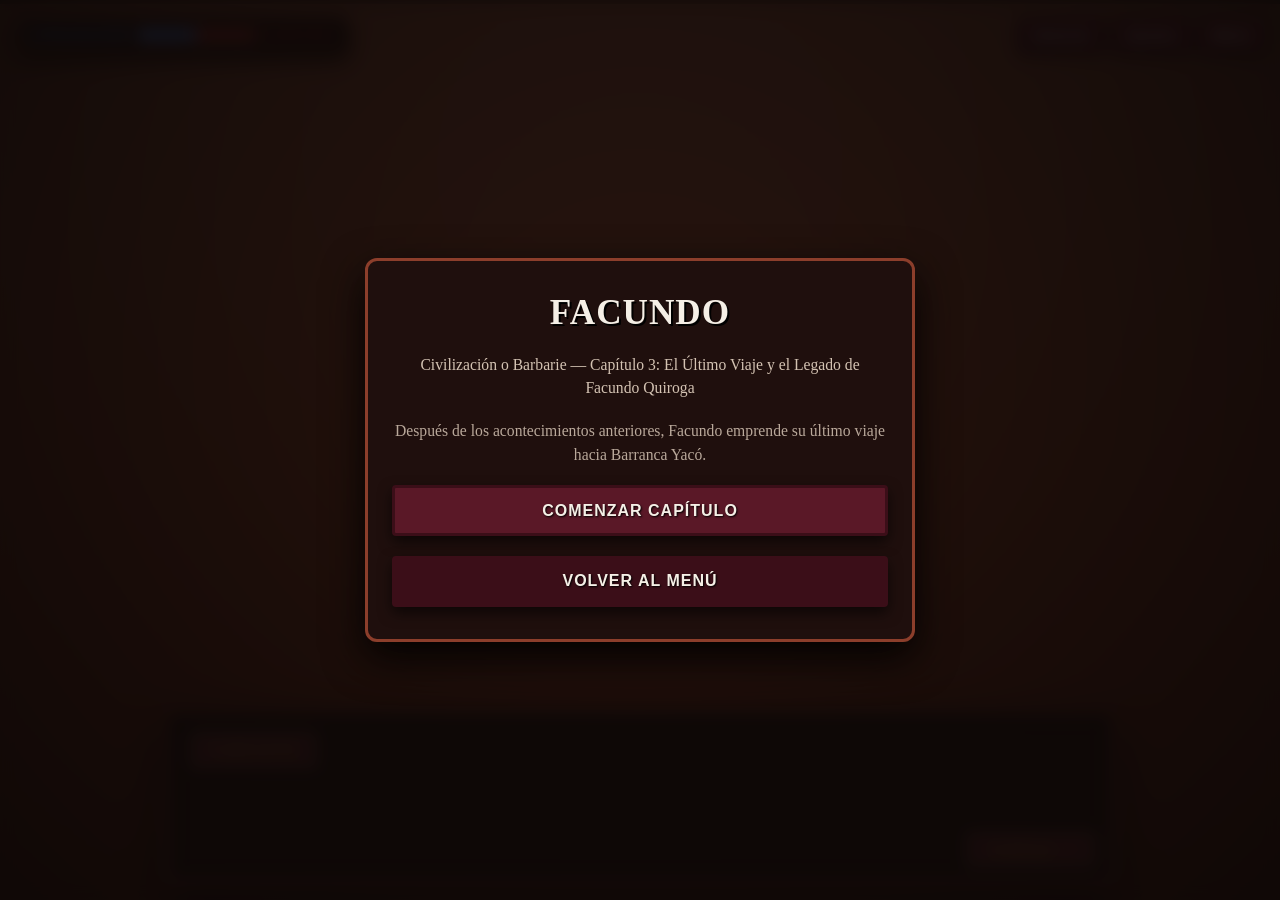
==== commit fb7d0648: "se adjunta capitulo 3 actualizado y mejorado se realizaron modificaciones estéticas visuales para qu" ====
--- a/codigo/Capitulo 3/index.html
+++ b/codigo/Capitulo 3/index.html
@@ -1,85 +1,403 @@
 <!DOCTYPE html>
 <html lang="es">
 <head>
-    <meta charset="UTF-8">
-    <meta name="viewport" content="width=device-width, initial-scale=1.0">
-    <title>Capítulo 3 - El Último Viaje</title>
-    <link rel="stylesheet" href="style.css">
+    <meta charset="UTF-8" />
+    <meta name="viewport" content="width=device-width, initial-scale=1.0" />
+
+    <title>Facundo: Civilización o Barbarie - Capítulo 3</title>
+
+    <!-- Hoja de estilos CSS -->
+    <link rel="stylesheet" href="style.css" />
+
+    <!-- Diseño de la ventana de ajustes -->
+    <link rel="stylesheet" href="ajustes.css" />
 </head>
-<body>
-<main class="game-container">
-    <div class="background-layer bg-a" id="bgA"></div>
-    <div class="background-layer bg-b" id="bgB"></div>
-    <div class="vignette"></div>
-
-    <header class="chapter-header">
-        <div class="chapter-title">
-            <span>CAPÍTULO 3</span>
-            <strong>EL ÚLTIMO VIAJE</strong>
+
+<body class="font-serif">
+
+    <!-- Escenario principal -->
+    <div class="stage" id="stage">
+
+        <!-- Capas de fondo para transiciones -->
+        <div class="bg-layer active" id="bgA"></div>
+        <div class="bg-layer" id="bgB"></div>
+        <div class="bg-overlay-tint"></div>
+
+        <!-- Barra superior / HUD -->
+        <header class="top-bar">
+
+            <!-- Indicador de Civilización y Barbarie -->
+            <div class="hud show" id="hud">
+                <div class="hud-group">
+
+                    <span class="hud-label civil">Civilización</span>
+
+                    <div class="compass-bar">
+                        <div
+                            class="compass-fill civil"
+                            id="compass-civil"
+                            style="width: 50%;"
+                        ></div>
+
+                        <div
+                            class="compass-fill barbarie"
+                            id="compass-barbarie"
+                            style="width: 50%;"
+                        ></div>
+                    </div>
+
+                    <span class="hud-label barbarie">Barbarie</span>
+
+                </div>
+            </div>
+
+            <!-- Controles superiores -->
+            <div class="top-controls">
+                <button class="ui-btn-icon" id="btn-history" type="button">
+                    Historial
+                </button>
+
+                <button class="ui-btn-icon" id="btn-settings" type="button">
+                    Ajustes
+                </button>
+
+                <button class="ui-btn-icon" id="btn-menu" type="button">
+                    Menú
+                </button>
+            </div>
+
+        </header>
+
+        <!-- Progreso del capítulo -->
+        <div class="chapter-progress" aria-hidden="true">
+            <div id="progressBar"></div>
         </div>
-        <div class="stats-hud" aria-label="Indicadores del recorrido">
-            <div class="stat"><span class="stat-icon">⚔</span><span class="stat-name">Civilización</span><strong id="statCivilizacion">0</strong></div>
-            <div class="stat"><span class="stat-icon">♟</span><span class="stat-name">Quiroga</span><strong id="statQuiroga">0</strong></div>
-            <div class="stat"><span class="stat-icon">⌕</span><span class="stat-name">Investigación</span><strong id="statInvestigacion">0</strong></div>
+
+        <!-- Retrato del personaje -->
+        <div class="character-container">
+            <img
+                id="character"
+                class="character"
+                src=""
+                alt=""
+            />
         </div>
-    </header>
-
-    <button id="backToMenuButton" class="menu-shortcut" type="button">VOLVER AL MENÚ</button>
-
-    <div class="scene-title" id="sceneTitle"></div>
-
-    <div class="chapter-progress" aria-hidden="true">
-        <div id="progressBar"></div>
+
+        <!-- Caja de diálogo -->
+        <main class="dialogue-box" id="dialogue-box">
+
+            <!-- Nombre del personaje o narrador -->
+            <div class="nameplate" id="characterName">
+                Narrador
+            </div>
+
+            <!-- Contexto de la escena -->
+            <p class="prompt-text" id="prompt-text"></p>
+
+            <!-- Texto y opciones -->
+            <div class="dialogue-content">
+
+                <p class="dialogue-text text-md" id="dialogueText"></p>
+
+                <!-- Opciones dinámicas -->
+                <div
+                    class="choices-container"
+                    id="choices"
+                ></div>
+
+            </div>
+
+            <!-- Botón continuar -->
+            <div class="continue-row">
+                <button
+                    class="continue-btn"
+                    id="continueButton"
+                    type="button"
+                >
+                    Continuar <span>▼</span>
+                </button>
+            </div>
+
+        </main>
+
+        <!-- Pantalla de inicio -->
+        <section
+            class="overlay-screen active"
+            id="startOverlay"
+        >
+            <div class="start-card">
+
+                <h1>Facundo</h1>
+
+                <p>
+                    Civilización o Barbarie — Capítulo 3:
+                    El Último Viaje y el Legado de Facundo Quiroga
+                </p>
+
+                <p class="small-note">
+                    Después de los acontecimientos anteriores,
+                    Facundo emprende su último viaje hacia Barranca Yacó.
+                </p>
+
+                <button
+                    class="big-btn"
+                    id="startButton"
+                    type="button"
+                >
+                    Comenzar Capítulo
+                </button>
+
+                <button
+                    class="big-btn"
+                    id="menuStartButton"
+                    type="button"
+                    style="background: #3b0e18;"
+                >
+                    Volver al menú
+                </button>
+
+            </div>
+        </section>
+
+        <!-- Pantalla de finales -->
+        <section
+            class="overlay-screen hidden"
+            id="endingOverlay"
+            aria-hidden="true"
+        >
+            <div class="start-card">
+
+                <h2
+                    class="ending-title civil"
+                    id="endingTitle"
+                >
+                    EL LEGADO
+                </h2>
+
+                <div class="ending-body">
+
+                    <p id="endingText">
+                        Facundo ha muerto, pero su figura continúa.
+                        El viaje termina en Barranca Yacó; la interpretación
+                        de su figura recién comienza.
+                    </p>
+
+                    <!-- Reflexión final -->
+                    <div class="legacy-block">
+
+                        <span class="legacy-label">
+                            UNA ÚLTIMA REFLEXIÓN
+                        </span>
+
+                        <p id="reflectionText"></p>
+
+                    </div>
+
+                    <!-- Estadísticas finales -->
+                    <div class="final-stats">
+
+                        <div class="final-stat">
+                            <span>Civilización</span>
+                            <strong id="finalCivilizacion">0</strong>
+                        </div>
+
+                        <div class="final-stat">
+                            <span>Quiroga</span>
+                            <strong id="finalQuiroga">0</strong>
+                        </div>
+
+                        <div class="final-stat">
+                            <span>Investigación</span>
+                            <strong id="finalInvestigacion">0</strong>
+                        </div>
+
+                    </div>
+
+                </div>
+
+                <button
+                    class="big-btn"
+                    id="menuButton"
+                    type="button"
+                >
+                    Cerrar
+                </button>
+
+            </div>
+        </section>
+
+        <!-- Modal de ajustes -->
+        <div
+            class="modal hidden"
+            id="settings-modal"
+        >
+            <div class="modal-content">
+
+                <div class="modal-header">
+
+                    <h3>AJUSTES DEL JUEGO</h3>
+
+                    <button
+                        class="close-btn"
+                        id="close-settings"
+                        type="button"
+                        aria-label="Cerrar ajustes"
+                    >
+                        &times;
+                    </button>
+
+                </div>
+
+                <div class="settings-grid">
+
+                    <!-- Texto y lectura -->
+                    <fieldset class="settings-group">
+
+                        <legend>1. TEXTO Y LECTURA</legend>
+
+                        <div class="setting-item">
+
+                            <label for="text-speed-input">
+                                Velocidad de texto:
+                            </label>
+
+                            <input
+                                type="range"
+                                id="text-speed-input"
+                                min="5"
+                                max="80"
+                                value="30"
+                                step="5"
+                            />
+
+                        </div>
+
+                    </fieldset>
+
+                    <!-- Tipografía y estilo -->
+                    <fieldset class="settings-group">
+
+                        <legend>2. TIPOGRAFÍA Y ESTILO VISUAL</legend>
+
+                        <div class="setting-item">
+
+                            <label for="font-family-select">
+                                Tipo de fuente:
+                            </label>
+
+                            <select id="font-family-select">
+
+                                <option value="font-serif">
+                                    Clásica (Serif)
+                                </option>
+
+                                <option value="font-sans">
+                                    Sistema (Sin Serif)
+                                </option>
+
+                                <option value="font-dyslexic">
+                                    Lectura Fácil (OpenDyslexic)
+                                </option>
+
+                                <option value="font-pixel">
+                                    Retro Pixel Art
+                                </option>
+
+                            </select>
+
+                        </div>
+
+                        <div class="setting-item">
+
+                            <label for="font-size-select">
+                                Tamaño de letra:
+                            </label>
+
+                            <select id="font-size-select">
+
+                                <option value="text-sm">
+                                    Pequeña
+                                </option>
+
+                                <option value="text-md" selected>
+                                    Mediana
+                                </option>
+
+                                <option value="text-lg">
+                                    Grande
+                                </option>
+
+                            </select>
+
+                        </div>
+
+                    </fieldset>
+
+                    <!-- Gráficos y pantalla -->
+                    <fieldset class="settings-group">
+
+                        <legend>3. GRÁFICOS Y PANTALLA</legend>
+
+                        <div class="setting-item">
+
+                            <label>Modo de pantalla:</label>
+
+                            <button
+                                class="fullscreen-btn"
+                                id="btn-fullscreen"
+                                type="button"
+                            >
+                                Alternar Pantalla Completa
+                            </button>
+
+                        </div>
+
+                    </fieldset>
+
+                </div>
+
+            </div>
+        </div>
+
+        <!-- Modal de historial -->
+        <div
+            class="modal hidden"
+            id="history-modal"
+        >
+            <div class="modal-content">
+
+                <div class="modal-header">
+
+                    <h3>Historial de Diálogos</h3>
+
+                    <button
+                        class="close-btn"
+                        id="close-history"
+                        type="button"
+                        aria-label="Cerrar historial"
+                    >
+                        &times;
+                    </button>
+
+                </div>
+
+                <div
+                    class="history-log"
+                    id="history-log"
+                >
+                    <!-- El JavaScript agrega los diálogos -->
+                </div>
+
+            </div>
+        </div>
+
     </div>
 
-    <div class="character-container">
-        <img id="character" class="character" src="" alt="">
-    </div>
-
-    <section class="dialogue-container" id="dialogueContainer">
-        <div class="dialogue-name"><span id="characterName">Narrador</span></div>
-        <div class="dialogue-content">
-            <p id="dialogueText"></p>
-            <section class="choices-container" id="choices"></section>
-            <span class="continue-indicator" id="continueIndicator">▷</span>
-        </div>
-        <button class="continue-button" id="continueButton" type="button">CONTINUAR</button>
-    </section>
-
-    <div class="overlay start-overlay" id="startOverlay">
-        <div class="overlay-box">
-            <p class="overlay-chapter">CAPÍTULO 3</p>
-            <h1>EL ÚLTIMO VIAJE</h1>
-            <p>Después de los acontecimientos del capítulo anterior, Facundo emprende su último viaje.</p>
-            <p class="small-note">Esta vez, los rumores, las advertencias y las decisiones del camino conducirán hacia Barranca Yacó.</p>
-            <button id="startButton" type="button">COMENZAR CAPÍTULO</button>
-            <button id="menuStartButton" type="button">VOLVER AL MENÚ</button>
-        </div>
-    </div>
-
-    <div class="overlay ending-overlay hidden" id="endingOverlay" aria-hidden="true">
-        <div class="ending-box">
-            <p class="overlay-chapter">CAPÍTULO 3 · FINAL</p>
-            <h1 id="endingTitle">EL LEGADO</h1>
-            <p id="endingText"></p>
-
-            <div class="legacy-block">
-                <span class="legacy-label">UNA ÚLTIMA REFLEXIÓN</span>
-                <p id="reflectionText"></p>
-            </div>
-
-            <div class="final-stats">
-                <div class="final-stat"><span>Civilización</span><strong id="finalCivilizacion">0</strong></div>
-                <div class="final-stat"><span>Quiroga</span><strong id="finalQuiroga">0</strong></div>
-                <div class="final-stat"><span>Investigación</span><strong id="finalInvestigacion">0</strong></div>
-            </div>
-
-            <button id="menuButton" type="button">VOLVER AL MENÚ</button>
-        </div>
-    </div>
-</main>
-<script src="../fullscreen.js"></script>
-<script src="../progreso.js"></script>
-<script src="script.js"></script>
+    <script src="../fullscreen.js"></script>
+    <script src="../progreso.js"></script>
+
+    <!-- Lógica específica del Capítulo 3 -->
+    <script src="script.js"></script>
+
 </body>
-</html>
+</html>
--- a/codigo/Capitulo 3/style.css
+++ b/codigo/Capitulo 3/style.css
@@ -1,176 +1,1095 @@
-@import url('https://fonts.googleapis.com/css2?family=Press+Start+2P&display=swap');
-@import url('https://fonts.cdnfonts.com/css/opendyslexic');
+@import url('https://fonts.googleapis.com/css?family=Press+Start+2P&display=swap');
+
+/* ===================================================================
+   FACUNDO — CIVILIZACIÓN O BARBARIE
+   Capítulo 2: La Encrucijada de la Sierra
+   Hoja de Estilo Adaptada, Responsive y UI Pixel-Art
+   =================================================================== */
+
+/* -------------------------------------------------------------------
+   1. VARIABLES DE ENTORNO Y PALETA DE COLORES (CAPÍTULO 2)
+   ------------------------------------------------------------------- */
 :root {
-    --ink: #120b0a;
-    --dark-red: #3b0e18;
-    --red: #5a1827;
-    --red-light: #752033;
-    --cream: #d4c3b3;
-    --cream-light: #f5efe6;
-    --gold: #e5a93c;
-    --gold-light: #f7c263;
-    --panel: rgba(32, 16, 14, .96);
-    --panel-border: #8c3e2b;
-    --beige-border: #ad8f6e;
-}
-
-* { box-sizing: border-box; }
-html, body { width:100%; height:100%; margin:0; padding:0; }
-body { overflow:hidden; background:var(--ink); color:var(--cream-light); font-family:"Trebuchet MS",Arial,sans-serif; }
-button { font:inherit; }
-
-.game-container {
-    position:relative;
-    width:100vw;
-    height:100vh;
-    min-height:620px;
-    overflow:hidden;
-    background:#6d2a1d;
-    isolation:isolate;
-}
-
-.background-layer {
-    position:absolute;
-    inset:0;
-    z-index:-5;
-    background-position:center center;
-    background-size:cover;
-    background-repeat:no-repeat;
-    opacity:0;
-    transition:opacity .7s ease;
-}
-
-.vignette {
-    position:absolute;
-    inset:0;
-    z-index:1;
-    pointer-events:none;
-    background:linear-gradient(180deg,rgba(18,11,10,.28),transparent 25%,transparent 67%,rgba(12,7,6,.52)),radial-gradient(ellipse at center,transparent 40%,rgba(12,7,6,.48) 100%);
-}
-
-.chapter-header {
-    position:absolute;
-    z-index:10;
-    top:clamp(18px,2.4vw,34px);
-    left:clamp(22px,3vw,48px);
-    right:clamp(22px,3vw,48px);
-    display:flex;
-    align-items:flex-start;
-    justify-content:space-between;
-    pointer-events:none;
-}
-
-.chapter-title { display:flex; flex-direction:column; gap:2px; text-transform:uppercase; text-shadow:3px 3px 0 var(--ink),-1px 0 var(--ink),0 -1px var(--ink); }
-.chapter-title span { font-family:"Arial Black",Impact,sans-serif; font-size:clamp(14px,1.35vw,20px); font-weight:900; letter-spacing:1px; }
-.chapter-title strong { font-family:Georgia,"Times New Roman",serif; font-size:clamp(24px,2.5vw,38px); line-height:.95; }
-
-.stats-hud { display:flex; gap:10px; padding:9px 12px; border:2px solid rgba(173,143,110,.7); border-radius:7px; background:rgba(18,11,10,.78); box-shadow:0 5px 16px rgba(0,0,0,.45); backdrop-filter:blur(5px); }
-.stat { min-width:92px; display:grid; grid-template-columns:auto 1fr auto; align-items:center; gap:7px; color:var(--cream); }
-.stat-icon { color:var(--gold-light); font-size:18px; }
-.stat-name { font-size:12px; text-transform:uppercase; font-weight:800; }
-.stat strong { color:var(--gold-light); font-family:Georgia,serif; font-size:19px; }
-
-.scene-title { position:absolute; z-index:8; top:clamp(86px,9vw,120px); left:clamp(22px,3vw,48px); color:var(--cream-light); font-family:"Arial Black",Impact,sans-serif; font-size:clamp(13px,1.25vw,18px); text-transform:uppercase; letter-spacing:1.5px; text-shadow:2px 2px 0 var(--ink); }
-
-.chapter-progress { position:absolute; z-index:10; left:0; right:0; bottom:0; height:4px; background:rgba(18,11,10,.6); }
-#progressBar { width:0; height:100%; background:var(--gold); box-shadow:0 0 8px rgba(229,169,60,.55); transition:width .3s ease; }
-
-.character-container { position:absolute; z-index:4; left:50%; bottom:20%; width:min(48vw,650px); height:68%; transform:translateX(-50%); display:flex; align-items:flex-end; justify-content:center; pointer-events:none; }
-.character { display:none; max-width:100%; max-height:100%; width:auto; height:auto; object-fit:contain; filter:drop-shadow(0 12px 12px rgba(0,0,0,.55)); animation:characterIn .35s ease; }
-@keyframes characterIn { from { opacity:0; transform:translateY(18px); } to { opacity:1; transform:translateY(0); } }
-
-.dialogue-container { position:absolute; z-index:20; left:clamp(22px,4vw,70px); right:clamp(22px,4vw,70px); bottom:clamp(24px,4vh,48px); min-height:170px; padding:17px 24px 58px; border:3px solid var(--panel-border); border-radius:9px; background:linear-gradient(180deg,rgba(32,16,14,.97),rgba(20,11,10,.97)); box-shadow:0 12px 30px rgba(0,0,0,.72),5px 5px 0 rgba(0,0,0,.4); }
-.dialogue-name { display:inline-block; margin:-35px 0 8px -5px; padding:6px 16px; border:2px solid var(--beige-border); border-radius:4px; background:var(--red); color:var(--cream-light); font-family:"Arial Black",Impact,sans-serif; font-size:clamp(13px,1.2vw,17px); text-transform:uppercase; text-shadow:1px 1px 2px #000; }
-.dialogue-content { position:relative; }
-#dialogueText { margin:0; max-width:calc(100% - 115px); color:var(--cream-light); font-family:Georgia,"Times New Roman",serif; font-size:clamp(17px,1.55vw,23px); line-height:1.45; text-shadow:1px 1px 1px #000; }
-.continue-indicator { position:absolute; right:8px; bottom:0; color:var(--gold-light); font-size:25px; opacity:0; transform:translateX(-3px); transition:opacity .2s ease,transform .2s ease; }
-.continue-indicator.visible { opacity:1; animation:blink .9s infinite; }
-@keyframes blink { 50% { opacity:.35; transform:translateX(3px); } }
-
-.continue-button,#startButton,#menuButton { min-height:46px; padding:9px 20px; border:3px solid var(--beige-border); border-radius:4px; color:var(--cream-light); background:var(--red); box-shadow:0 5px 12px rgba(0,0,0,.6); cursor:pointer; font-family:"Arial Black",Impact,sans-serif; font-size:14px; font-weight:900; letter-spacing:.8px; text-transform:uppercase; text-shadow:1px 1px 2px #000; transition:.15s ease; }
-.continue-button { position:absolute; right:20px; bottom:12px; min-width:125px; }
-.continue-button:hover,#startButton:hover,#menuButton:hover,.choice-button:hover { background:var(--red-light); border-color:var(--gold); transform:translateY(-2px); }
-
-.choices-container { display:none; flex-direction:column; gap:8px; margin-top:5px; }
-.choice-button { width:100%; padding:10px 14px; border:2px solid var(--beige-border); border-radius:4px; background:var(--red); color:var(--cream-light); cursor:pointer; text-align:left; font-family:"Arial Black",Impact,sans-serif; font-size:clamp(12px,1.15vw,16px); font-weight:900; text-shadow:1px 1px 2px #000; transition:.15s ease; }
-
-.overlay { position:absolute; z-index:100; inset:0; display:flex; align-items:center; justify-content:center; padding:25px; background:rgba(12,7,6,.88); backdrop-filter:blur(8px); opacity:1; visibility:visible; transition:opacity .3s ease,visibility .3s ease; }
-.overlay.hidden { opacity:0; visibility:hidden; pointer-events:none; }
-.overlay-box,.ending-box { width:min(720px,92vw); padding:42px 45px 38px; border:3px solid var(--panel-border); border-radius:12px; background:var(--panel); box-shadow:0 15px 40px rgba(0,0,0,.9); text-align:center; }
-.overlay-chapter { margin:0 0 8px; color:var(--gold); font-family:"Arial Black",Impact,sans-serif; font-size:clamp(14px,1.5vw,20px); font-weight:900; letter-spacing:1px; }
-.overlay-box h1,.ending-box h1 { margin:0 0 20px; color:var(--cream-light); font-family:Georgia,"Times New Roman",serif; font-size:clamp(35px,5vw,60px); line-height:.95; text-transform:uppercase; text-shadow:2px 2px 0 #000; }
-.overlay-box p:not(.overlay-chapter),#endingText { margin:10px auto; max-width:600px; color:var(--cream); font-family:Georgia,serif; font-size:clamp(16px,1.5vw,21px); line-height:1.45; }
-.small-note { opacity:.82; font-size:clamp(13px,1.2vw,17px)!important; }
-#startButton,#menuButton { margin-top:22px; min-width:240px; min-height:52px; font-size:clamp(14px,1.4vw,19px); }
-
-.legacy-block { margin:24px auto 18px; max-width:610px; padding:16px 20px; border:1px solid var(--panel-border); border-radius:7px; background:rgba(0,0,0,.25); text-align:left; }
-.legacy-label { color:var(--gold-light); font-family:"Arial Black",Impact,sans-serif; font-size:12px; letter-spacing:1px; }
-#reflectionText { margin:7px 0 0; color:var(--cream); font-family:Georgia,serif; font-size:16px; line-height:1.45; }
-.final-stats { display:flex; justify-content:center; gap:12px; margin:18px auto; max-width:570px; }
-.final-stat { flex:1; min-width:120px; padding:12px 10px; border:1px solid var(--panel-border); border-radius:4px; background:rgba(0,0,0,.3); box-shadow:3px 3px 0 rgba(0,0,0,.45); }
-.final-stat span { display:block; color:var(--cream); font-family:"Arial Black",Impact,sans-serif; font-size:11px; text-transform:uppercase; }
-.final-stat strong { display:block; margin-top:4px; color:var(--gold-light); font-family:Georgia,serif; font-size:28px; text-shadow:2px 2px 0 #000; }
-
-@media (max-width:900px) {
-    .chapter-header { left:20px; right:20px; }
-    .stats-hud { gap:7px; padding:7px 9px; }
-    .stat-name { display:none; }
-    .character-container { width:55vw; height:62%; bottom:21%; }
-    .dialogue-container { left:3%; right:3%; bottom:3%; max-height:44vh; }
-}
-
-@media (max-width:680px) {
-    body { overflow:auto; }
-    .game-container { min-height:100svh; height:100svh; }
-    .chapter-header { top:15px; left:15px; right:15px; }
-    .chapter-title strong { font-size:22px; }
-    .scene-title { top:78px; left:18px; font-size:13px; }
-    .stats-hud { padding:5px 7px; }
-    .character-container { width:70vw; height:48%; bottom:29%; }
-    .dialogue-container { left:2%; right:2%; bottom:2%; min-height:150px; max-height:58vh; padding:12px 15px 47px; }
-    .dialogue-name { padding:4px 10px; margin-bottom:5px; }
-    #dialogueText { max-width:100%; font-size:15px; }
-    .continue-button { right:12px; bottom:10px; min-width:105px; min-height:34px; font-size:11px; }
-    .choice-button { min-height:42px; padding:8px 12px; font-size:12px; }
-    .overlay-box,.ending-box { width:94vw; max-height:92vh; overflow-y:auto; padding:28px 20px; }
-    .final-stats { flex-direction:column; }
-    .final-stat { width:100%; }
-}
-
-@media (prefers-reduced-motion:reduce) { *,*::before,*::after { animation:none!important; transition:none!important; } }
-
-
-/* Acceso al menú durante todo el capítulo */
-.menu-shortcut {
-    position: fixed;
-    z-index: 30;
-    top: clamp(82px, 7.5vh, 108px);
-    right: clamp(22px, 3vw, 48px);
-    min-height: 34px;
-    padding: 6px 12px;
-    border: 2px solid var(--beige-border);
-    border-radius: 4px;
-    color: var(--cream-light);
-    background: rgba(59, 14, 24, .94);
-    box-shadow: 0 4px 10px rgba(0,0,0,.45);
-    cursor: pointer;
-    font-family: "Arial Black", Impact, sans-serif;
-    font-size: 11px;
-    font-weight: 900;
-    letter-spacing: .5px;
-    pointer-events: auto;
-}
-.menu-shortcut:hover { background: var(--red-light); border-color: var(--gold); }
-@media (max-width: 680px) {
-    .menu-shortcut { top: 77px; right: 15px; min-height: 30px; padding: 4px 8px; font-size: 10px; }
-}
-
-
-/* Preferencias globales seleccionadas desde el menú principal. */
-body.font-serif, body.font-serif * { font-family: Georgia, "Times New Roman", serif; }
-body.font-sans, body.font-sans * { font-family: Arial, Helvetica, sans-serif; }
-body.font-dyslexic, body.font-dyslexic * { font-family: "OpenDyslexic", "Comic Sans MS", sans-serif; }
-body.font-pixel, body.font-pixel * { font-family: "Press Start 2P", "Courier New", monospace; }
-body.size-small #dialogueText { font-size: clamp(14px, 1.25vw, 18px); }
-body.size-medium #dialogueText { font-size: clamp(17px, 1.55vw, 23px); }
-body.size-large #dialogueText { font-size: clamp(20px, 1.8vw, 27px); }
+  /* Fondos generales y degradados temáticos */
+  --bg-dark: #120b0a;
+  --bg-dark-panel: rgba(28, 15, 13, 0.96);
+  --bg-warm-gradient: linear-gradient(180deg, #d97757 0%, #bd5332 50%, #8c361e 100%);
+  --bg-pampa-night: linear-gradient(180deg, #0d1b2a 0%, #1b263b 60%, #415a77 100%);
+  
+  /* Textos y contrastes */
+  --text-main: #f5efe6;
+  --text-muted: #d4c3b3;
+  --text-dark: #1f1412;
+  --text-disabled: #7a6b5d;
+
+  /* Bordes y paneles */
+  --panel-bg: rgba(32, 16, 14, 0.96);
+  --panel-border: #8c3e2b;
+  --panel-border-light: #c26347;
+  --panel-shadow: rgba(0, 0, 0, 0.9);
+
+  /* Botones principales y acciones */
+  --btn-red-dark: #5a1827;
+  --btn-red-hover: #752033;
+  --btn-red-active: #3b0e18;
+  --btn-red-border: #3b0e18;
+
+  /* Temática Pergamino / Beige */
+  --beige-ui: #e8d3b7;
+  --beige-ui-hover: #f3e5d8;
+  --beige-border: #ad8f6e;
+
+  /* Facciones, Medidores e Indicadores */
+  --civil-color: #3b82f6;
+  --civil-glow: rgba(59, 130, 246, 0.4);
+  --barbarie-color: #bd2a2a;
+  --barbarie-glow: rgba(189, 42, 42, 0.4);
+  --accent-gold: #e5a93c;
+  --accent-gold-hover: #f7c263;
+
+  /* Tipografías del Sistema */
+  --font-serif: "Georgia", "Times New Roman", serif;
+  --font-sans: system-ui, -apple-system, BlinkMacSystemFont, "Segoe UI", Roboto, sans-serif;
+  --font-dyslexic: "OpenDyslexic", "Comic Sans MS", sans-serif;
+  --font-pixel: "Press Start 2P", "Courier New", monospace;
+
+  /* Dimensiones y Tiempos Globales */
+  --radius-sm: 4px;
+  --radius-md: 8px;
+  --radius-lg: 12px;
+  --transition-fast: 0.15s ease;
+  --transition-normal: 0.3s ease;
+  --transition-slow: 0.6s ease;
+}
+
+/* -------------------------------------------------------------------
+   2. RESET DE ESTILOS Y ACCESIBILIDAD BASE
+   ------------------------------------------------------------------- */
+*, *::before, *::after {
+  box-sizing: border-box;
+  margin: 0;
+  padding: 0;
+  user-select: none;
+  -webkit-tap-highlight-color: transparent;
+}
+
+html {
+  font-size: 16px;
+  width: 100%;
+  height: 100%;
+  overflow: hidden;
+  background-color: var(--bg-dark);
+}
+
+body {
+  width: 100%;
+  height: 100%;
+  overflow: hidden;
+  background-color: var(--bg-dark);
+  color: var(--text-main);
+  font-family: var(--font-serif);
+  line-height: 1.5;
+  text-rendering: optimizeLegibility;
+  -webkit-font-smoothing: antialiased;
+}
+
+/* Adaptabilidad Dinámica de Fuentes */
+body.font-serif { font-family: var(--font-serif); }
+body.font-sans { font-family: var(--font-sans); }
+body.font-dyslexic { font-family: var(--font-dyslexic); }
+body.font-pixel { font-family: var(--font-pixel); font-size: 0.85rem; }
+
+/* Barras de desplazamiento */
+::-webkit-scrollbar {
+  width: 8px;
+  height: 8px;
+}
+
+::-webkit-scrollbar-track {
+  background: rgba(15, 8, 7, 0.8);
+  border-radius: var(--radius-sm);
+}
+
+::-webkit-scrollbar-thumb {
+  background: var(--panel-border);
+  border-radius: var(--radius-sm);
+  border: 1px solid var(--beige-border);
+}
+
+::-webkit-scrollbar-thumb:hover {
+  background: var(--accent-gold);
+}
+
+/* -------------------------------------------------------------------
+   3. CONTENEDOR PRINCIPAL Y ESCENARIO (STAGE)
+   ------------------------------------------------------------------- */
+.stage {
+  position: relative;
+  width: 100vw;
+  height: 100vh;
+  max-width: 100%;
+  max-height: 100%;
+  background: var(--bg-warm-gradient);
+  overflow: hidden;
+  display: flex;
+  justify-content: center;
+  align-items: center;
+}
+
+.stage.night-theme {
+  background: var(--bg-pampa-night);
+}
+
+.bg-layer {
+  position: absolute;
+  inset: 0;
+  width: 100%;
+  height: 100%;
+  background-size: cover;
+  background-position: center;
+  background-repeat: no-repeat;
+  opacity: 0;
+  transform: scale(1.02);
+  transition: opacity var(--transition-slow), transform var(--transition-slow);
+  z-index: 1;
+}
+
+.bg-layer.active {
+  opacity: 1;
+  transform: scale(1);
+}
+
+.bg-overlay-tint {
+  position: absolute;
+  inset: 0;
+  background: radial-gradient(circle at center, transparent 30%, rgba(0, 0, 0, 0.65) 100%);
+  z-index: 2;
+  pointer-events: none;
+}
+
+/* -------------------------------------------------------------------
+   4. INTERFAZ SUPERIOR (HUD & CONTROLES RESPONSIVE)
+   ------------------------------------------------------------------- */
+.top-bar {
+  position: absolute;
+  top: 1rem;
+  left: 1rem;
+  right: 1rem;
+  display: flex;
+  justify-content: space-between;
+  align-items: center;
+  gap: 0.5rem;
+  z-index: 30;
+  pointer-events: none;
+}
+
+.top-bar > * {
+  pointer-events: auto;
+}
+
+.hud {
+  display: flex;
+  align-items: center;
+  gap: 0.75rem;
+  background: var(--panel-bg);
+  padding: 0.5rem 0.8rem;
+  border-radius: var(--radius-md);
+  border: 2px solid var(--panel-border);
+  box-shadow: 0 6px 16px var(--panel-shadow);
+  opacity: 0;
+  transform: translateY(-15px);
+  transition: opacity var(--transition-normal), transform var(--transition-normal);
+  max-width: 60%;
+}
+
+.hud.show {
+  opacity: 1;
+  transform: translateY(0);
+}
+
+.hud-group {
+  display: flex;
+  align-items: center;
+  gap: 0.4rem;
+}
+
+.hud-label {
+  font-size: 0.75rem;
+  text-transform: uppercase;
+  letter-spacing: 1px;
+  font-weight: bold;
+  white-space: nowrap;
+}
+
+.hud-label.civil { color: var(--civil-color); text-shadow: 0 0 6px var(--civil-glow); }
+.hud-label.barbarie { color: var(--barbarie-color); text-shadow: 0 0 6px var(--barbarie-glow); }
+
+.compass-bar {
+  position: relative;
+  width: 120px;
+  max-width: 180px;
+  height: 12px;
+  background: #120705;
+  border: 1px solid var(--panel-border-light);
+  border-radius: var(--radius-sm);
+  overflow: hidden;
+  display: flex;
+  box-shadow: inset 0 2px 4px rgba(0, 0, 0, 0.8);
+  flex-shrink: 1;
+}
+
+.compass-fill {
+  height: 100%;
+  width: 50%;
+  transition: width 0.5s cubic-bezier(0.4, 0, 0.2, 1);
+}
+
+.compass-fill.civil { background-color: var(--civil-color); box-shadow: 0 0 8px var(--civil-color); }
+.compass-fill.barbarie { background-color: var(--barbarie-color); box-shadow: 0 0 8px var(--barbarie-color); }
+
+.top-controls {
+  display: flex;
+  align-items: center;
+  gap: 0.5rem;
+  flex-shrink: 0;
+}
+
+.ui-btn-icon {
+  background: var(--btn-red-dark);
+  color: var(--text-main);
+  border: 2px solid var(--btn-red-border);
+  padding: 0.45rem 0.8rem;
+  border-radius: var(--radius-sm);
+  font-size: 0.8rem;
+  font-weight: bold;
+  letter-spacing: 0.5px;
+  cursor: pointer;
+  display: inline-flex;
+  align-items: center;
+  justify-content: center;
+  gap: 0.4rem;
+  box-shadow: 0 4px 10px rgba(0, 0, 0, 0.6);
+  transition: all var(--transition-fast);
+  text-shadow: 1px 1px 2px #000;
+  outline: none;
+  white-space: nowrap;
+}
+
+.ui-btn-icon:hover {
+  background: var(--btn-red-hover);
+  border-color: var(--accent-gold);
+  color: #fff;
+  transform: translateY(-2px);
+  box-shadow: 0 6px 14px rgba(0, 0, 0, 0.8);
+}
+
+.ui-btn-icon:active {
+  transform: translateY(1px);
+  box-shadow: 0 2px 4px rgba(0, 0, 0, 0.8);
+}
+
+/* -------------------------------------------------------------------
+   5. PERSONAJES Y RETRATOS
+   ------------------------------------------------------------------- */
+.portrait {
+  position: absolute;
+  bottom: 0;
+  height: 68vh;
+  width: auto;
+  max-width: 400px;
+  object-fit: contain;
+  object-position: bottom center;
+
+  z-index: 15;
+  pointer-events: none;
+  display: none;
+  opacity: 0;
+
+  image-rendering: pixelated;
+  image-rendering: crisp-edges;
+  filter: drop-shadow(0 10px 25px rgba(0, 0, 0, 0.85));
+  transition: opacity 0.3s ease, transform 0.3s ease;
+}
+
+.portrait-left {
+  left: 2%;
+  right: auto;
+  transform-origin: bottom left;
+}
+
+.portrait-right {
+  right: 2%;
+  left: auto;
+  transform-origin: bottom right;
+}
+
+.portrait.show,
+.portrait.active {
+  display: block !important;
+  opacity: 1 !important;
+}
+
+/* -------------------------------------------------------------------
+   6. CAJA DE DIÁLOGO, TEMPORIZADOR Y BOTÓN CONTINUAR
+   ------------------------------------------------------------------- */
+.dialogue-box {
+  position: absolute;
+  bottom: 1rem;
+  left: 50%;
+  transform: translateX(-50%);
+  width: calc(100% - 2rem);
+  max-width: 950px;
+  
+  max-height: 48vh; 
+  min-height: 160px;
+  
+  background: var(--panel-bg);
+  border: 4px solid var(--panel-border);
+  outline: 2px solid var(--btn-red-border);
+  border-radius: var(--radius-md);
+  
+  padding: 1.2rem 1.4rem 3.6rem 1.4rem; 
+  
+  z-index: 25;
+  display: flex;
+  flex-direction: column;
+  gap: 0.6rem;
+  
+  box-shadow: 0 16px 40px var(--panel-shadow), inset 0 0 15px rgba(0, 0, 0, 0.8);
+  backdrop-filter: blur(8px);
+  overflow-y: auto;
+}
+
+.nameplate {
+  align-self: flex-start;
+  background: var(--btn-red-dark);
+  color: var(--accent-gold);
+  border: 2px solid var(--beige-border);
+  font-weight: bold;
+  font-size: 0.9rem;
+  padding: 0.3rem 0.9rem;
+  border-radius: var(--radius-sm);
+  text-transform: uppercase;
+  letter-spacing: 1px;
+  box-shadow: 0 3px 8px rgba(0, 0, 0, 0.6);
+  text-shadow: 1px 1px 2px #000;
+}
+
+.prompt-text {
+  color: var(--accent-gold);
+  font-style: italic;
+  font-size: 0.95rem;
+  opacity: 0.9;
+}
+
+.dialogue-text {
+  color: var(--text-main);
+  line-height: 1.5;
+  min-height: 2rem;
+  word-wrap: break-word;
+  text-shadow: 1px 1px 2px rgba(0, 0, 0, 0.8);
+}
+
+.dialogue-text.text-sm { font-size: 1rem; }
+.dialogue-text.text-md { font-size: 1.15rem; }
+.dialogue-text.text-lg { font-size: 1.3rem; }
+
+/* Temporizador de decisiones rápidas */
+.timer-wrap {
+  position: absolute;
+  top: 0;
+  left: 0;
+  right: 0;
+  height: 6px;
+  background: rgba(0, 0, 0, 0.5);
+  display: none;
+}
+
+.timer-wrap.show {
+  display: block;
+}
+
+.fuse-fill {
+  height: 100%;
+  width: 100%;
+  background: var(--accent-gold);
+  transition: width 1s linear, background-color 0.3s ease;
+}
+
+.fuse-fill.warn { background-color: #e67e22; }
+.fuse-fill.danger { background-color: #e74c3c; }
+
+.timer-num {
+  position: absolute;
+  right: 12px;
+  top: 10px;
+  font-size: 0.8rem;
+  font-weight: bold;
+  color: var(--accent-gold);
+}
+
+/* Opciones de respuesta */
+.choices-container {
+  display: flex;
+  flex-direction: column;
+  gap: 0.6rem;
+  margin-top: 0.2rem;
+  width: 100%;
+}
+
+.choice-btn {
+  background: var(--btn-red-dark);
+  color: var(--text-main);
+  border: 2px solid var(--btn-red-border);
+  padding: 0.75rem 1rem;
+  border-radius: var(--radius-sm);
+  text-align: left;
+  font-size: 0.95rem;
+  font-weight: 600;
+  line-height: 1.35;
+  cursor: pointer;
+  transition: all var(--transition-fast);
+  box-shadow: 0 4px 10px rgba(0, 0, 0, 0.4);
+  display: flex;
+  align-items: center;
+  justify-content: space-between;
+}
+
+.choice-btn:hover {
+  background: var(--btn-red-hover);
+  border-color: var(--accent-gold);
+  color: #fff;
+  transform: translateX(4px);
+  box-shadow: 0 6px 16px rgba(0, 0, 0, 0.7);
+}
+
+.choice-btn:active {
+  transform: translateX(1px);
+}
+
+.choice-btn:disabled {
+  opacity: 0.6;
+  cursor: not-allowed;
+  transform: none;
+}
+
+/* Botón Continuar FIJO */
+.continue-row {
+  position: absolute;
+  bottom: 0.8rem;
+  right: 1rem;
+  z-index: 30;
+  pointer-events: auto;
+}
+
+.continue-btn {
+  background: var(--btn-red-dark);
+  color: var(--accent-gold);
+  border: 2px solid var(--beige-border);
+  padding: 0.45rem 1.1rem;
+  border-radius: var(--radius-sm);
+  font-size: 0.9rem;
+  font-weight: bold;
+  cursor: pointer;
+  display: flex;
+  align-items: center;
+  gap: 0.4rem;
+  box-shadow: 0 4px 10px rgba(0, 0, 0, 0.7);
+  transition: all var(--transition-fast);
+  text-shadow: 1px 1px 2px #000;
+}
+
+.continue-btn:hover {
+  background: var(--btn-red-hover);
+  border-color: var(--accent-gold);
+  color: #fff;
+  transform: translateY(-2px);
+  box-shadow: 0 6px 14px rgba(0, 0, 0, 0.9);
+}
+
+.continue-btn:active {
+  transform: translateY(1px);
+}
+
+/* -------------------------------------------------------------------
+   7. OVERLAYS Y PANTALLAS PRINCIPALES (INICIO / FINALES)
+   ------------------------------------------------------------------- */
+.overlay-screen {
+  position: absolute;
+  inset: 0;
+  background: rgba(12, 7, 6, 0.88);
+  backdrop-filter: blur(8px);
+  z-index: 40;
+  display: flex;
+  justify-content: center;
+  align-items: center;
+  padding: 1.5rem;
+}
+
+.overlay-screen.hidden {
+  display: none !important;
+}
+
+.start-card {
+  text-align: center;
+  max-width: 550px;
+  width: 100%;
+  display: flex;
+  flex-direction: column;
+  align-items: center;
+  gap: 1.2rem;
+  background: var(--panel-bg);
+  border: 3px solid var(--panel-border);
+  padding: 2rem 1.5rem;
+  border-radius: var(--radius-lg);
+  box-shadow: 0 15px 40px rgba(0, 0, 0, 0.9);
+}
+
+.start-card h1 {
+  font-size: 2.2rem;
+  letter-spacing: 1px;
+  color: var(--text-main);
+  text-shadow: 2px 2px 0 #000;
+  text-transform: uppercase;
+  line-height: 1.15;
+}
+
+.start-card p {
+  color: var(--text-muted);
+  font-size: 0.98rem;
+  line-height: 1.5;
+}
+
+.big-btn {
+  background: var(--btn-red-dark);
+  color: var(--text-main);
+  border: 3px solid var(--btn-red-border);
+  width: 100%;
+  padding: 0.85rem 1.4rem;
+  border-radius: var(--radius-sm);
+  font-weight: bold;
+  font-size: 1rem;
+  letter-spacing: 1px;
+  text-transform: uppercase;
+  cursor: pointer;
+  box-shadow: 0 6px 14px rgba(0, 0, 0, 0.6);
+  transition: all var(--transition-fast);
+  text-shadow: 1px 1px 2px #000;
+}
+
+.big-btn:hover {
+  background: var(--btn-red-hover);
+  border-color: var(--accent-gold);
+  color: #fff;
+  transform: translateY(-2px);
+  box-shadow: 0 10px 20px rgba(0, 0, 0, 0.8);
+}
+
+/* Estilos de Finales de Capítulo */
+.ending-title { 
+  font-size: 1.8rem; 
+  text-transform: uppercase; 
+  margin-bottom: 0.5rem; 
+}
+
+.ending-title.civil { color: var(--civil-color); text-shadow: 0 0 10px var(--civil-glow); }
+.ending-title.barbarie { color: var(--barbarie-color); text-shadow: 0 0 10px var(--barbarie-glow); }
+.ending-title.gris { color: var(--accent-gold); }
+
+.ending-body {
+  display: flex;
+  flex-direction: column;
+  gap: 0.6rem;
+  text-align: left;
+}
+
+.ending-body p { 
+  font-size: 0.95rem;
+  color: var(--text-muted);
+  line-height: 1.45;
+}
+
+.ending-score { 
+  font-weight: bold; 
+  margin-top: 0.5rem; 
+  color: var(--accent-gold);
+  font-size: 1.05rem;
+}
+
+/* -------------------------------------------------------------------
+   8. MODALES Y VENTANA DE AJUSTES ESTRUCTURADA
+   ------------------------------------------------------------------- */
+.modal {
+  position: absolute;
+  inset: 0;
+  background: rgba(0, 0, 0, 0.75);
+  backdrop-filter: blur(4px);
+  z-index: 50;
+  display: flex;
+  justify-content: center;
+  align-items: center;
+  padding: 1rem;
+}
+
+.modal.hidden {
+  display: none !important;
+}
+
+.modal-content {
+  background: #110503;
+  border: 2px solid #8c2b0e;
+  border-radius: 8px;
+  width: 100%;
+  max-width: 620px;
+  padding: 1.8rem;
+  box-shadow: 0 0 20px rgba(0, 0, 0, 0.9), inset 0 0 15px rgba(0, 0, 0, 0.8);
+  color: #e5a93c;
+  outline: 1px solid #3b0e18;
+}
+
+.modal-header {
+  display: flex;
+  justify-content: space-between;
+  align-items: center;
+  margin-bottom: 1.2rem;
+  padding-bottom: 0.8rem;
+  border-bottom: 1px solid #8c2b0e;
+}
+
+.modal-header h3 {
+  font-family: var(--font-serif);
+  font-size: 1.45rem;
+  font-weight: 800;
+  color: #e5a93c;
+  text-transform: uppercase;
+  letter-spacing: 1.5px;
+  text-shadow: 1px 1px 2px #000;
+}
+
+.close-btn {
+  background: transparent;
+  border: none;
+  color: #f5efe6;
+  font-size: 1.4rem;
+  cursor: pointer;
+  font-weight: bold;
+  line-height: 1;
+  transition: color 0.15s ease;
+}
+
+.close-btn:hover {
+  color: #e5a93c;
+}
+
+.settings-grid {
+  display: flex;
+  flex-direction: column;
+  gap: 1.2rem;
+}
+
+/* Cajas agrupadas con leyenda */
+.settings-group {
+  border: 1px solid #521c0b;
+  background: rgba(0, 0, 0, 0.3);
+  border-radius: 4px;
+  padding: 1rem 1.2rem 1.2rem 1.2rem;
+  display: flex;
+  flex-direction: column;
+  gap: 0.9rem;
+  position: relative;
+}
+
+.settings-group legend {
+  padding: 0 0.5rem;
+  font-family: var(--font-serif);
+  font-size: 0.85rem;
+  font-weight: bold;
+  color: #e5a93c;
+  text-transform: uppercase;
+  letter-spacing: 1px;
+}
+
+.setting-item {
+  display: flex;
+  justify-content: space-between;
+  align-items: center;
+  gap: 1rem;
+  font-family: var(--font-serif);
+  font-size: 0.95rem;
+  font-weight: 600;
+  color: #f5efe6;
+}
+
+/* Slider azul */
+.setting-item input[type="range"] {
+  -webkit-appearance: auto;
+  appearance: auto;
+  accent-color: #0075ff;
+  cursor: pointer;
+  width: 200px;
+}
+
+/* Selects oscuros con borde e icono dorado */
+.setting-item select {
+  background-color: #0d0403;
+  color: #f5efe6;
+  border: 1px solid #8c2b0e;
+  border-radius: 4px;
+  padding: 0.45rem 0.8rem;
+  font-family: var(--font-serif);
+  font-size: 0.9rem;
+  outline: none;
+  min-width: 160px;
+  cursor: pointer;
+}
+
+/* Botón Borgoña/Vino de Pantalla Completa */
+.fullscreen-btn {
+  background-color: #4a101d;
+  color: #ffffff;
+  border: 1px solid #751e32;
+  padding: 0.6rem 1.2rem;
+  font-family: var(--font-serif);
+  font-weight: bold;
+  font-size: 0.9rem;
+  border-radius: 4px;
+  cursor: pointer;
+  box-shadow: 0 2px 6px rgba(0, 0, 0, 0.6);
+  transition: background-color 0.15s ease;
+}
+
+.fullscreen-btn:hover {
+  background-color: #631627;
+}
+
+.small-btn {
+  background: var(--btn-red-dark);
+  color: var(--text-main);
+  border: 1px solid var(--btn-red-border);
+  padding: 0.45rem 0.9rem;
+  border-radius: var(--radius-sm);
+  font-weight: bold;
+  font-size: 0.85rem;
+  cursor: pointer;
+}
+
+/* Contenedor del historial de diálogos */
+.history-log {
+  max-height: 70vh;
+  overflow-y: auto;
+  display: flex;
+  flex-direction: column;
+  gap: 1rem;
+  padding-right: 0.6rem;
+}
+
+/* Scrollbar estilizada en dorado y oscuro para el historial */
+.history-log::-webkit-scrollbar {
+  width: 8px;
+}
+
+.history-log::-webkit-scrollbar-track {
+  background: rgba(0, 0, 0, 0.5);
+  border-radius: 4px;
+}
+
+.history-log::-webkit-scrollbar-thumb {
+  background: #8c2b0e;
+  border: 1px solid #e5a93c;
+  border-radius: 4px;
+}
+
+.history-log::-webkit-scrollbar-thumb:hover {
+  background: #e5a93c;
+}
+
+/* Entrada individual del diálogo */
+.history-entry {
+  font-family: var(--font-serif);
+  font-size: 0.95rem;
+  line-height: 1.5;
+  color: #f5efe6;
+  border-bottom: 1px solid rgba(140, 43, 14, 0.25);
+  padding-bottom: 0.8rem;
+  display: flex;
+  flex-direction: column;
+  gap: 0.3rem;
+}
+
+.history-entry:last-child {
+  border-bottom: none;
+}
+
+/* Nombre del hablante */
+.history-speaker {
+  display: block;
+  font-family: var(--font-serif);
+  font-size: 0.85rem;
+  font-weight: 800;
+  color: #e5a93c;
+  text-transform: uppercase;
+  letter-spacing: 1px;
+  text-shadow: 1px 1px 2px #000;
+}
+
+/* -------------------------------------------------------------------
+   9. ADAPTACIÓN RESPONSIVE ESPECÍFICA PARA CELULARES
+   ------------------------------------------------------------------- */
+@media (max-width: 600px) {
+  .top-bar {
+    top: 0.5rem;
+    left: 0.5rem;
+    right: 0.5rem;
+    display: flex;
+    justify-content: space-between;
+    align-items: center;
+    gap: 0.4rem;
+  }
+
+  .hud {
+    padding: 0.35rem 0.5rem;
+    flex: 1;
+    min-width: 0;
+    display: flex;
+    align-items: center;
+    gap: 0.3rem;
+  }
+
+  .hud-label {
+    font-size: 0.62rem;
+    white-space: nowrap;
+  }
+
+  .compass-bar {
+    flex: 1;
+    width: auto;
+    min-width: 35px;
+    height: 9px;
+  }
+
+  .ui-btn-icon {
+    padding: 0.35rem 0.5rem;
+    font-size: 0.7rem;
+    white-space: nowrap;
+    flex-shrink: 0;
+  }
+
+  .portrait {
+    height: 52vh;
+    bottom: 22vh;
+    max-width: 280px;
+  }
+
+  .portrait-left, 
+  .portrait-right {
+    left: 50%;
+    right: auto;
+    transform: translateX(-50%);
+    transform-origin: bottom center;
+  }
+
+  .dialogue-box {
+    bottom: 0.5rem;
+    width: calc(100% - 1rem);
+    max-height: 42vh;
+    padding: 0.8rem 0.9rem 3.2rem 0.9rem;
+  }
+
+  .nameplate {
+    font-size: 0.78rem;
+    padding: 0.2rem 0.6rem;
+  }
+
+  .prompt-text {
+    font-size: 0.85rem;
+  }
+
+  .choice-btn {
+    padding: 0.55rem 0.75rem;
+    font-size: 0.85rem;
+  }
+
+  .continue-row {
+    bottom: 0.5rem;
+    right: 0.7rem;
+  }
+
+  .continue-btn {
+    padding: 0.35rem 0.8rem;
+    font-size: 0.8rem;
+  }
+
+  .setting-item {
+    grid-template-columns: 1fr;
+    gap: 0.4rem;
+  }
+
+  .setting-item select,
+  .setting-item input[type="range"] {
+    width: 100%;
+    min-width: 0;
+  }
+
+  .start-card h1 {
+    font-size: 1.6rem;
+  }
+}
+
+@media (max-width: 380px) {
+  .hud-label {
+    font-size: 0.55rem;
+  }
+  
+  .ui-btn-icon {
+    padding: 0.3rem 0.4rem;
+    font-size: 0.65rem;
+  }
+}
+
+/* ===================================================================
+   AJUSTES PROPIOS DEL CAPÍTULO 3 (sobre la base del Capítulo 2)
+   =================================================================== */
+
+/* Barra de progreso del capítulo (línea fina superior) */
+.chapter-progress {
+  position: absolute;
+  top: 0;
+  left: 0;
+  right: 0;
+  height: 4px;
+  background: rgba(0, 0, 0, 0.5);
+  z-index: 35;
+}
+
+#progressBar {
+  width: 0%;
+  height: 100%;
+  background: var(--accent-gold);
+  transition: width 0.3s ease;
+}
+
+/* Retrato del personaje (una sola figura en escena) */
+.character-container {
+  position: absolute;
+  bottom: 0;
+  left: 3rem;
+  height: 62vh;
+  display: flex;
+  align-items: flex-end;
+  z-index: 15;
+  pointer-events: none;
+}
+
+.character {
+  display: none;
+  max-height: 100%;
+  width: auto;
+  max-width: 320px;
+  object-fit: contain;
+  image-rendering: pixelated;
+  filter: drop-shadow(0 10px 20px rgba(0, 0, 0, 0.85));
+}
+
+.character.show {
+  display: block !important;
+}
+
+@media (max-width: 600px) {
+  .character-container {
+    left: 50%;
+    transform: translateX(-50%);
+    height: 52vh;
+    bottom: 22vh;
+  }
+}
+
+/* Contenedor del texto y las opciones dentro de la caja de diálogo */
+.dialogue-content {
+  position: relative;
+}
+
+/* Botones de decisión (clase usada por el script del Capítulo 3) */
+.choice-button {
+  background: var(--btn-red-dark);
+  color: var(--text-main);
+  border: 2px solid var(--btn-red-border);
+  padding: 0.75rem 1rem;
+  border-radius: var(--radius-sm);
+  text-align: left;
+  font-size: 0.95rem;
+  font-weight: 600;
+  line-height: 1.35;
+  cursor: pointer;
+  transition: all var(--transition-fast);
+  box-shadow: 0 4px 10px rgba(0, 0, 0, 0.4);
+}
+
+.choice-button:hover {
+  background: var(--btn-red-hover);
+  border-color: var(--accent-gold);
+  color: #fff;
+  transform: translateX(4px);
+  box-shadow: 0 6px 16px rgba(0, 0, 0, 0.7);
+}
+
+.choice-button:disabled {
+  opacity: 0.6;
+  cursor: not-allowed;
+  transform: none;
+}
+
+/* Pantalla de finales: bloque de reflexión y estadísticas */
+.legacy-block {
+  margin: 8px 0;
+  padding: 10px;
+  border: 1px solid var(--panel-border-light);
+  background: rgba(0, 0, 0, 0.3);
+  border-radius: 4px;
+  width: 100%;
+}
+
+.legacy-label {
+  font-size: 0.7rem;
+  color: var(--accent-gold);
+  font-weight: bold;
+  text-transform: uppercase;
+}
+
+#reflectionText {
+  font-size: 0.85rem;
+  color: var(--text-main);
+  margin-top: 4px;
+}
+
+.final-stats {
+  display: flex;
+  gap: 8px;
+  margin: 8px 0;
+  width: 100%;
+}
+
+.final-stat {
+  flex: 1;
+  background: rgba(0, 0, 0, 0.4);
+  padding: 6px;
+  border: 1px solid var(--panel-border-light);
+  border-radius: 4px;
+  text-align: center;
+}
+
+.final-stat span {
+  font-size: 0.65rem;
+  text-transform: uppercase;
+  color: var(--text-muted);
+  display: block;
+}
+
+.final-stat strong {
+  font-size: 1.1rem;
+  color: var(--accent-gold);
+}
+
+.small-note {
+  font-size: 0.85rem;
+  opacity: 0.85;
+}
